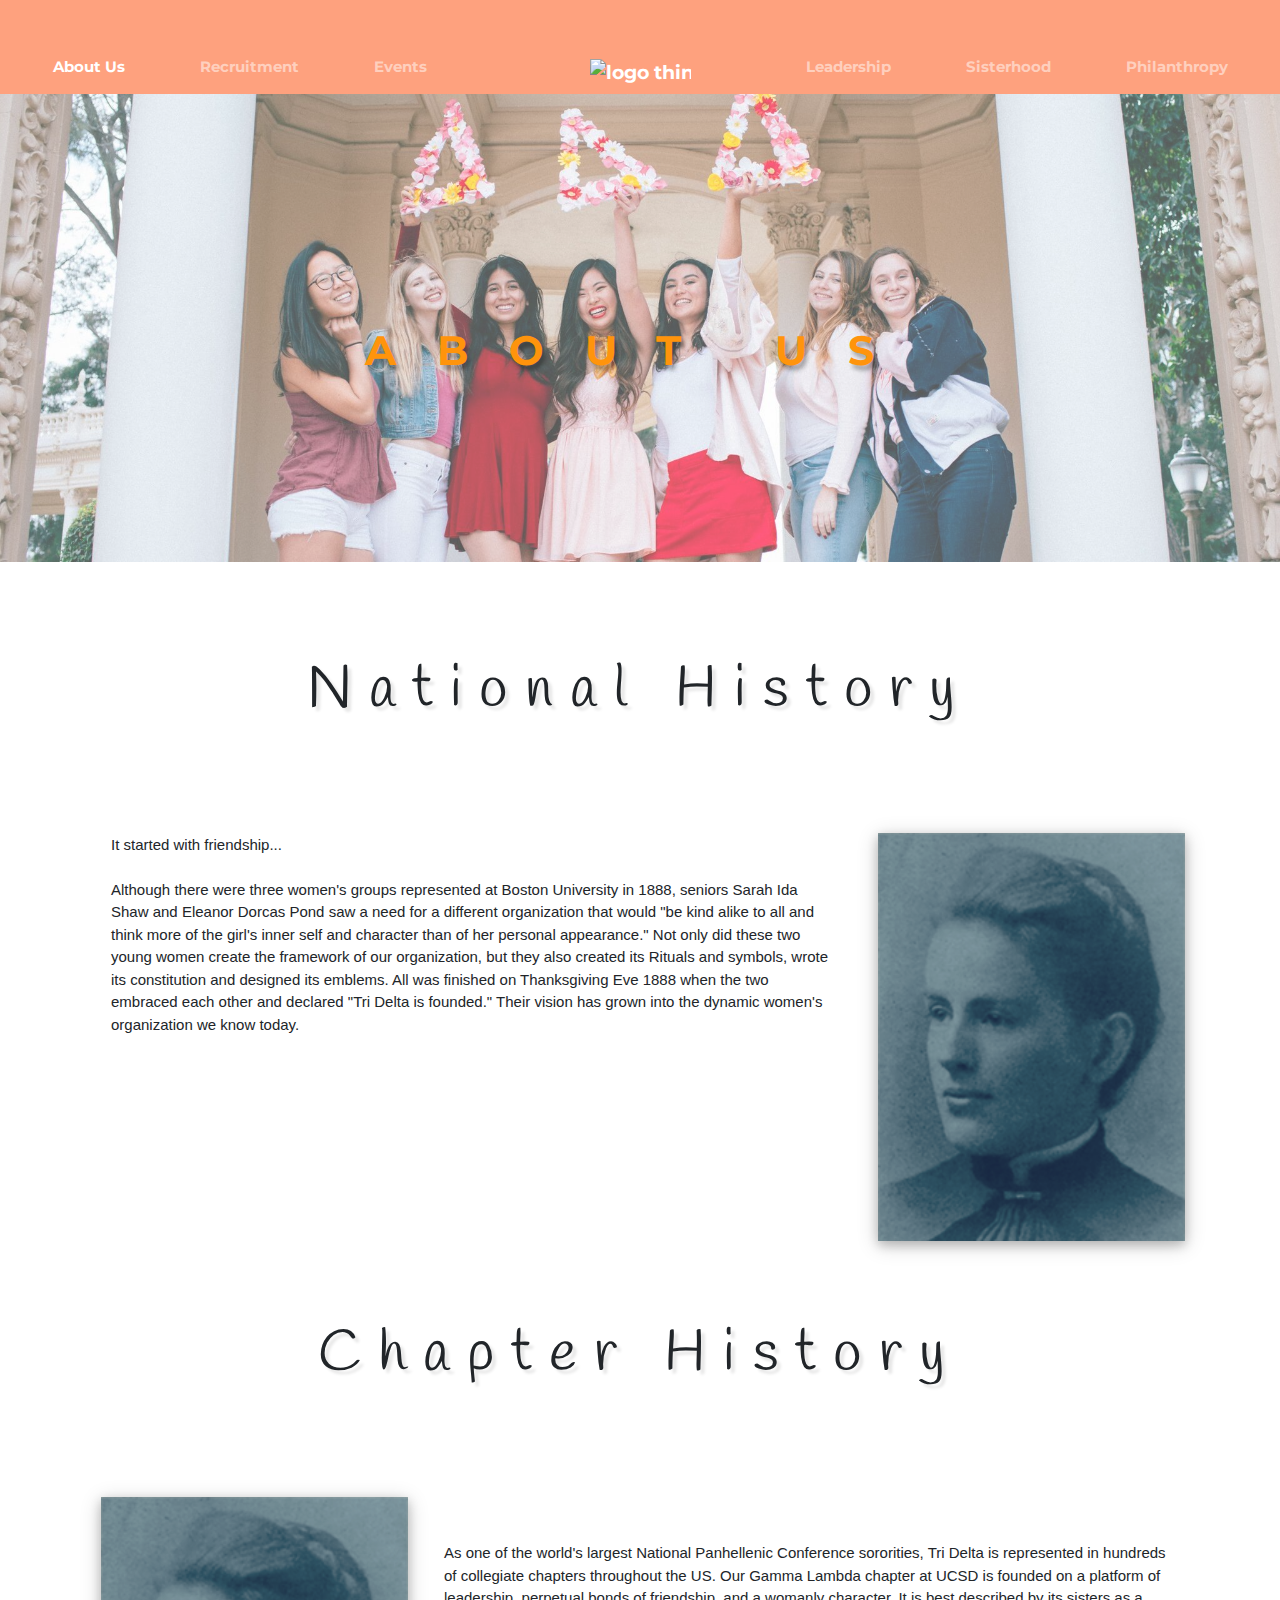
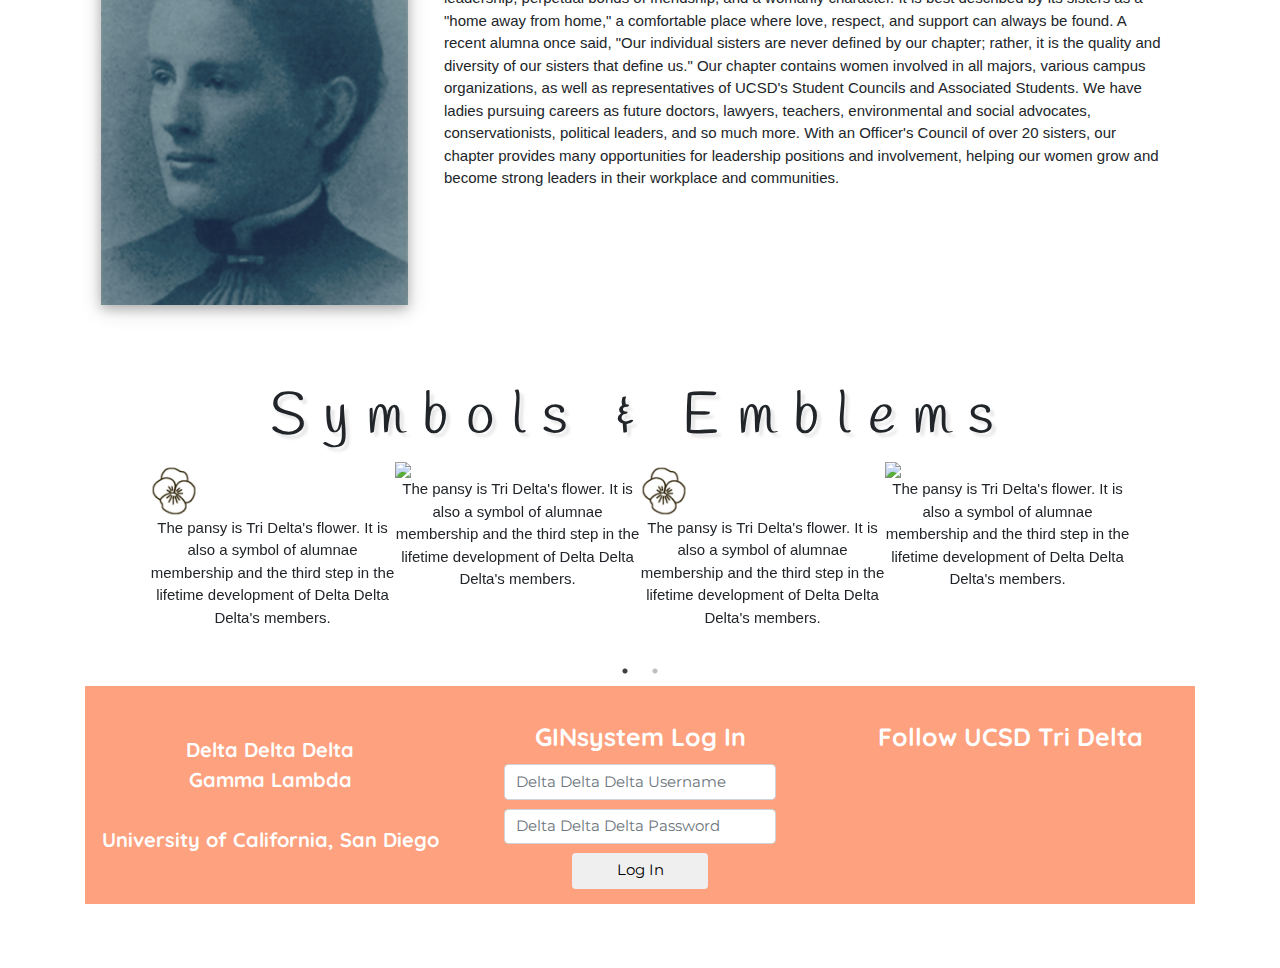
==== aboutus.html @ 5fc25752 "Fixed navbar centered and added slick" ====
<!DOCTYPE html>
<html lang="en">

<head>

  <meta charset="utf-8">
  <meta name="viewport" content="width=device-width, initial-scale=1, shrink-to-fit=no">
  <meta name="description" content="">
  <meta name="author" content="">

  <title>About Us</title>

  <!-- Bootstrap core CSS -->
  <link href="vendor/bootstrap/css/bootstrap.min.css" rel="stylesheet">
  <link rel="stylesheet" href="https://www.w3schools.com/w3css/4/w3.css">
  <link rel="stylesheet" href="https://cdnjs.cloudflare.com/ajax/libs/font-awesome/4.7.0/css/font-awesome.min.css">

  <!-- Slick -->
  <link rel="stylesheet" type="text/css" href="slick/slick.css"/>
  <link rel="stylesheet" type="text/css" href="slick/slick-theme.css"/>

  <!-- Custom styles for this template -->
  <link href="tridelta.css" rel="stylesheet">

  <!-- Fonts -->
  <link href="https://fonts.googleapis.com/css?family=Handlee" rel="stylesheet" type='text/css'>

  <!-- Social Media Icons-->
  <script src="https://ajax.googleapis.com/ajax/libs/jquery/3.3.1/jquery.min.js"></script>
  <script src="https://maxcdn.bootstrapcdn.com/bootstrap/4.0.0/js/bootstrap.min.js"></script>
  <script src="https://cdnjs.cloudflare.com/ajax/libs/popper.js/1.12.9/umd/popper.min.js"></script>
  <script defer src="https://use.fontawesome.com/releases/v5.0.7/js/all.js"></script>
  <script defer src="/vendor/bootstrap/js/fontawesome-all.js"></script>

</head>

<body>

  <!-- Navigation -->
  <div id="menu" class="navbar navbar-default navbar-custom">
    <nav class="navbar navbar-expand-md navbar-dark fixed-top" style="background-color:#FEA17E">
      <div class="navbar-collapse collapse w-100 order-1 order-md-0 dual-collapse2">
        <ul class="navbar-nav mr-auto">
          <li class="nav-item active">
            <a class="nav-link " href="aboutus.html">About Us</a>
          </li>
          <li class="nav-item">
            <a class="nav-link" href="recruitment.html">Recruitment</a>
          </li>
          <li class="nav-item ">
            <a class="nav-link" href="events.html">Events</a>
          </li>
        </ul>
      </div>

      <div class ="mx-auto order-0">
        <a class ="navbar-brand mx-auto" href ="index.html">
          <img src ="images/logo.png" class ="logo-margin w3-hover-opacity" width="100" alt="logo thing">
        </a>
        <button class ="navbar-toggler" type ="button" data-toggle="collapse" data-target= ".dual-collapse2">
          <span class ="navbar-toggler-icon"></span>
        </button>
      </div>

      <div class="navbar-collapse collapse w-100 order-3 dual-collapse2">
        <ul class="navbar-nav ml-auto">
          <li class="nav-item">
            <a class="nav-link" href="leadership.html">Leadership</a>
          </li>
          <li class="nav-item">
            <a class="nav-link" href="sisterhood.html">Sisterhood</a>
          </li>
          <li class="nav-item">
            <a class="nav-link" href="philanthropy.html">Philanthropy</a>
          </li>
        </ul>
      </div>
    </nav>
  </div>


  <div class="banner">
    <img class="banner-image" src="images/banner-2.jpeg">
    <div class="banner-text">
      <p> About Us </p>
    </div>
  </div>

  <!-- Page Content -->
  <div class="container w3-padding-64">
    <div class = "w3-container w3-center"> </div>

    <div class="w3-container w3-center w3-mobile" style = "padding-top: 20px">
      <h6>National History</h6>
    </div>
    <!-- Row 1 -->
    <div class="w3-cell-row w3-padding-48 w3-mobile">

      <!-- column 1 -->
      <div class="w3-container w3-cell w3-mobile" style="padding-left:10px; padding-right:10px">

        <div class="w3-container w3-mobile" style = "padding-bottom: 20px">

         It started with friendship...
         <br><br>Although there were three women's groups represented at Boston University in 1888, seniors Sarah Ida Shaw and Eleanor Dorcas Pond saw a need for a different organization that would "be kind alike to all and think more of the girl's inner self and character than of her personal appearance." Not only did these two young women create the framework of our organization, but they also created its Rituals and symbols, wrote its constitution and designed its emblems. All was finished on Thanksgiving Eve 1888 when the two embraced each other and declared "Tri Delta is founded." Their vision has grown into the dynamic women's organization we know today.

       </div>
     </div>

     <!-- column 2 -->
     <div class="w3-container w3-cell w3-mobile" style="width:30%; padding-top:50px; padding-right:10px">

      <!-- Vice President card -->
      <div class="w3-card-4">
        <img src="images/founder1.png" class = "w3-sepia-min" style = "width:100%" alt="about-us-1">

      </div>
    </div>
  </div>




  <!-- Row 2 -->
  <div class = "w3-container w3-center"> </div>

  <div class="w3-container w3-center w3-mobile" style = "padding-top: 20px">
    <h6>Chapter History</h6>
  </div>

  <!-- Row 1 -->
  <div class="w3-cell-row w3-padding-48 w3-mobile">

    <!-- column 1 -->
    <div class="w3-container w3-cell w3-mobile" style="width:30%; padding-top:50px; padding-right:10px">

      <!-- Vice President card -->
      <div class="w3-card-4">
        <img src="images/founder1.png" class = "w3-sepia-min" style = "width:100%" alt="about-us-1">
      </div>

    </div>

    <!-- column 2 -->
    <div class="w3-container w3-cell w3-mobile" style="padding-left:10px; padding-right:10px">

      <div class="w3-container w3-mobile" style = "padding-bottom: 20px">

        <br><br>As one of the world's largest National Panhellenic Conference sororities, Tri Delta is represented in hundreds of collegiate chapters throughout the US. Our Gamma Lambda chapter at UCSD is founded on a platform of leadership, perpetual bonds of friendship, and a womanly character. It is best described by its sisters as a "home away from home," a comfortable place where love, respect, and support can always be found. A recent alumna once said, "Our individual sisters are never defined by our chapter; rather, it is the quality and diversity of our sisters that define us." Our chapter contains women involved in all majors, various campus organizations, as well as representatives of UCSD's Student Councils and Associated Students. We have ladies pursuing careers as future doctors, lawyers, teachers, environmental and social advocates, conservationists, political leaders, and so much more. With an Officer's Council of over 20 sisters, our chapter provides many opportunities for leadership positions and involvement, helping our women grow and become strong leaders in their workplace and communities. 
      </div>
    </div>
  </div>

    <div class="w3-container w3-center w3-mobile" style = "padding-top: 20px">
      <h6>Symbols & Emblems</h6>
    </div>
  <div class="w3-content w3-display-container">

    <div class="mySlides">
      <div class="w3-center">
        <img src="images/pansy.png" class = "w3-center" style="width:20%; text-align:center">
          The pansy is Tri Delta's flower. It is also a symbol of alumnae membership and the third step in the lifetime development of Delta Delta Delta's members.
      </div>
      <div class="w3-center">
        <img src="images/logo.png" class = "w3-center" style="width:30%; text-align:center">
          The pansy is Tri Delta's flower. It is also a symbol of alumnae membership and the third step in the lifetime development of Delta Delta Delta's members.
      </div>
      <div class="w3-center">
        <img src="images/pansy.png" class = "w3-center" style="width:20%">
        The pansy is Tri Delta's flower. It is also a symbol of alumnae membership and the third step in the lifetime development of Delta Delta Delta's members.
      </div>
      <div class="w3-center">
        <img src="images/logo.png" class = "w3-center" style="width:30%; text-align:center">
        The pansy is Tri Delta's flower. It is also a symbol of alumnae membership and the third step in the lifetime development of Delta Delta Delta's members.
      </div>
      <div class="w3-center">
        <img src="images/pansy.png" class = "w3-center" style="width:30%; text-align:center">
        The pansy is Tri Delta's flower. It is also a symbol of alumnae membership and the third step in the lifetime development of Delta Delta Delta's members.
      </div>
    </div>

<!--    <button class="w3-button w3-black w3-display-left" onclick="plusDivs(-1)">&#10094;</button>
    <button class="w3-button w3-black w3-display-right" onclick="plusDivs(1)">&#10095;</button>
  </div>

<script>
var slideIndex = 1;
showDivs(slideIndex);

function plusDivs(n) {
  showDivs(slideIndex += n);
}

function showDivs(n) {
  var i;
  var x = document.getElementsByClassName("mySlides");
  if (n > x.length) {slideIndex = 1}    
  if (n < 1) {slideIndex = x.length}
  for (i = 0; i < x.length; i++) {
     x[i].style.display = "none";  
  }
  x[slideIndex-1].style.display = "block";  
}
</script> -->


</div>

<!--FOOTER START -->   
<footer class="py-3" style="background-color:#FEA17E">
  <div class="container">
    <div class="row">

      <div class="col-sm-4">
        <div class="footer-text1">Delta Delta Delta <br> Gamma Lambda <br><br>University of California, San Diego</div>
      </div>

      <div class="col-sm-4 login">
        <div class="footer-text">
          GINsystem Log In
        </div>
        <div class="ginsystem-login">
          <form action="https://app.ginsystem.us/login" method="post" target="blank">
            <input type="hidden" name="parent_group" value="ddd">
            <input type="text" name="username" class="username form-control" placeholder="Delta Delta Delta Username" required>
            <input type="password" name="password" class="password form-control" placeholder="Delta Delta Delta Password" required>
            <button type="submit" class="btn btn-default gin-login">Log In</button>
          </form>
        </div>
      </div>

      <!-- Social Media Icons-->
      <div class="col-sm-4">
        <div class="footer-text2">Follow UCSD Tri Delta</div>
        <div class="social-media">
          <i class="fab fa-facebook-f"></i>
          <i class="fab fa-instagram"></i>
          <i class="fab fa-tumblr"></i>
          <i class="fab fa-pinterest-p"></i>
          <i class="fab fa-twitter"></i>
        </div>
      </div><!--col-sm-4-->

    </div><!--row-->
  </div> <!--container-->
</footer>

<!-- Bootstrap core JavaScript -->
<script src="vendor/jquery/jquery.min.js"></script>
<script src="vendor/bootstrap/js/bootstrap.bundle.min.js"></script>
<script src="slick/slick.min.js"></script>

<script>
$(document).ready(function(){
  $('.mySlides').slick({
    dots: true,
    infinite: false,
    speed: 300,
    slidesToShow: 4,
    slidesToScroll: 4,
    responsive: [
      {
        breakpoint: 1024,
        settings: {
          slidesToShow: 3,
          slidesToScroll: 3,
          infinite: true,
          dots: true
        }
      },
      {
        breakpoint: 600,
        settings: {
          slidesToShow: 2,
          slidesToScroll: 2
        }
      },
      {
        breakpoint: 480,
        settings: {
          slidesToShow: 1,
          slidesToScroll: 1
        }
      }
      // You can unslick at a given breakpoint now by adding:
      // settings: "unslick"
      // instead of a settings object
    ]
  });
});
</script>
</body>

</html>
---- tridelta.css ----
/*!
 * Start Bootstrap - Modern Business (https://startbootstrap.com/template-overviews/modern-business)
 * Copyright 2013-2017 Start Bootstrap
 * Licensed under MIT (https://github.com/BlackrockDigital/startbootstrap-logomodern-business-nav/blob/master/LICENSE)
 */

@import url(https://fonts.googleapis.com/css?family=Quicksand);
@import url(https://fonts.googleapis.com/css?family=Montserrat);
@import url(https://fonts.googleapis.com/css?family=Fredericka+the+Great);
@import url(https://fonts.googleapis.com/css?family=Handlee);
@import url(https://fonts.googleapis.com/css?family=Dancing+Script);

/*body{
   font-family: 'Open Sans',serif;
}*/

body {
  padding-top: 0%;
}

/*@media and (min-width: 2px) {
  body {
    padding-top: 0px;
  }
}*/
 



h1 {
  font-family: Quicksand;
  text-transform: uppercase;
  font-size: 3.5em;
  font-size: 3.2vw;
}

h2 {
  font-family: Quicksand;
  font-weight: bolder;
  font-size: 1.5em;
  font-size:3.2vw;
}


h3 {
  font-family: Quicksand;
  font-size: 1.5em;
  font-size:2.3vw;
}

h4 {
  font-family: "Dancing Script";
  font-size: 2.4em;
  font-style: normal;
  font-variant: normal;
  font-weight: 500;
  line-height: 26.4%;
}

h5{
  font-family: Quicksand;
  font-size: 0.5em;
  font-size:1.5vw;
}

h6 {
  font-size: 3.5em;
  font-size: 4.5vw;
  text-align: center;
  font-family: 'Handlee', cursive;
  text-shadow: 4px 4px 3px rgba(0,0,0,0.1); 
  letter-spacing: 0.3em;
}



/*------NAVIGATION START------*/
.navbar-collapse {
  text-align:center;
  margin-top: 2.75em;
}

.navbar{
  font-family: Montserrat;
  font-weight: bold;
  font-size: 1em;
  padding-left: 1em;
  padding-right: 1em;
}

.logo-margin{
  margin-bottom: -50px;
  z-index: 1;
}

.navbar-nav > li{
  padding-left:2em;
  padding-right:2em;
}

/* NAVIGATION END */

/*------BANNER START------*/
.banner {
  margin-top:2.5em;
  width:100%;
  min-height: 75%;
  max-height: 75%;
  overflow-y: hidden;
  display: block;
  position: relative;
}

.banner > .banner-image {
  opacity: 0.65;
  width:100%;
  display:block;
}

.banner > .banner-text {
  text-align: center;
  position: absolute;
  top: 60%;
  left: 50%;
  transform: translate(-50%, -50%);
  color: #FF940C;
  text-shadow: 3px 5px 4px rgba(0,0,0,0.3);
  letter-spacing: 1em;
  font-family: Montserrat;
  text-transform: uppercase;
  font-size: 3.2vw;
  font-weight: bolder;

}
/* BANNER END */


/*------------------EVENTS PAGE START-------------------*/
@media (max-width: 375px) {
    .events-spacing {
        width: 65%;
    }
}

@media (max-width: 414px) {
    .events-spacing {
        width: 65%;
    }
}

.events-page {
  margin-top: 2.5em;
  font-family: Quicksand;
  margin-bottom: 2.5em;
}

.events-page > h1 {
  font-family: Quicksand;
  text-transform: uppercase;
  font-size: 7em;
  font-size: 3.2vw;
}

.events-spacing{
  margin-top:5%;
  margin-bottom: 7.5%;
}

.eventbox{
  box-shadow: 0 4px 8px 0 rgba(0, 0, 0, 0.2), 0 6px 20px 0 rgba(0, 0, 0, 0.19);
}

/* Clear floats after the columns */
.row:after {
    content: "";
    display: table;
    clear: both;
}



/* EVENTS PAGE END */

/*----------------------SISTERHOOD PAGE START-------------------*/

.sisterhood-page{
  margin-top: 3em;
  margin-bottom: 5em;
  /*margin-left: 2em;
  margin-right: 2em;*/
}

.sister-summary{
  font-size:2.5vh;
  font-style: italic;
  font-family: Montserrat;
  word-wrap: break-word;
  margin-bottom: 4em;
}

.sister-details{
  margin-bottom: 6em;
}

.sister-body{
  margin-left: 1em;
  margin-right: 1em;
  margin-bottom: 2em;
  font-family: Montserrat;
  font-size:2.5vh;
  word-wrap: break-word;
}

.sister-body1{
  margin-left: 1em;
  margin-right: 1em;
  margin-bottom: 2em;
  font-family: Montserrat;
  font-size:2.5vh;
  word-wrap: break-word;
}

.sister-title{
  font-weight: bold;
  font-style: italic;
  font-size: 3em;
  font-size:4.25vh;
  font-family: Montserrat;
  word-wrap: break-word;
  text-shadow: 3px 2px 2px rgba(0,0,0,0.1); 
}

.container img {
    width: 100%;
    height: auto;
    overflow: hidden; 
}

.polaroid {
  position: relative;
  width: 80%;
  box-shadow: 0 4px 8px 0 rgba(0, 0, 0, 0.2), 0 6px 20px 0 rgba(0, 0, 0, 0.19);
}
 
.polaroid img {
  border: 10px solid #FDAF1D;
  border-bottom: 45px solid #FDAF1D;
}

.polaroid p {
  position: absolute;
  text-align: center;
  width: 100%;
  bottom: 0px;
  font: 400 18px/1 'Handlee', cursive;
  color: #ffffff;
}
/* SISTERHOOD PAGE END */

/*------------------- RECRUITMENT PAGE START -----------------*/
.recruitment-body {
  font-family:Quicksand;
  font-size:1em;
  text-align: left;
  padding-left: 10%;
}
.recruitment-dlm {
  margin-top:1em;
  font-family:Quicksand;
  font-size:1em;
  text-align: center;
}
.recruitment-chair {
  margin-top:1em;
  font-family:Quicksand;
  font-size:2em;
  text-align: center;
}
.recruitment-name{
  margin-top:1em;
  font-family:Quicksand;
  font-size:2.5em;
  text-align: center;
}
.recruitment-section{
  margin-top:7.5%;
}
.margin{
  margin-top:20%;
  margin-bottom:20.5%;
}
/*------------------------ RECRUITMENT END --------------- */

/*------------------------ PHILANTHROPY START -------------*/

 .philanthropy-body {
  font-family:Quicksand;
  font-size:1em;
  text-align: left;
  padding-left: 10%;
}
.philanthropy-dlm {
  margin-top:1em;
  font-family:Quicksand;
  font-size:1em;
  text-align: center;
}
.philanthropy-chair{
  margin-top:1em;
  font-family:Montserrat;
  font-size:2em;
  text-align: center;
}
.philanthropy-name{
  margin-top:1em;
  font-family:Quicksand;
  font-size:2.5em;
  text-align: center;
}
.philanthropy-section{
  margin-top:7.5%
  margin-bottom:7.5%;
}

/*---------------------PHILANTHROPY END--------------------- */

/*-------------------------------LEADERSHIP--------------------------*/
.leadershippage{
  margin-top:5%;
  margin-bottom:10%;
}



/*---------------------------FOOTER START--------------------*/
.ginsystem-login {
  font-family: Montserrat;
}

.ginsystem-login input {
  width: 80%;
  /*font-size: 1em;*/
  font-size: 15px;
}

.gin-login {
  width: 40%;
  display: block;
  margin: 0px auto;
  font-size:15px;
  /*font-size: 1.25em;
  font-size:1.25vw;*/
  align-content: center;
}

.username, .password {
  margin: 2.5% auto;
}



.ginsystem-login form {
  align-content: center;
  /*font-size: 1.25em;
  font-size:1.25vw;*/
  font-size:15px;
}



.footer-text{
  margin-top: 5%;
  color:white;
  text-align: center;
  font-family: Quicksand;
  font-size: 25px;
 /* font-size: 1.25em;
  font-size:1.6vw;*/
  font-weight: bold;
  align-content: center;
}

.footer-text1{
  margin-top: 10%;
  color:white;
  text-align: center;
  font-family: Quicksand;
  font-size: 20px;
  /*font-size: 1em;
  font-size:1.6vw;*/
  font-weight: bold;
  align-content: center;
}

.footer-text1 > .gamma-lambda{
  /*font-size:1vw;*/
  font-size:15px;
  font-style: italic;
  margin-bottom: 4%;
}
.footer-text2{
  margin-top: 5%;
  margin-bottom: 2%;
  color:white;
  text-align: center;
  font-family: Quicksand;
  font-size: 25px;
/*  font-size: 1.25em;
  font-size:2.1vw;*/
  font-weight: bolder;
  align-content: center;
}

.contact-us{
  margin-top: 3%;
  /*margin-bottom: 2vh;*/
  color:white;
  text-align: center;
  font-family: Quicksand;
  font-size: 25px;
  /*font-size: 1.25em;
  font-size:2.1vw;*/
  font-weight: bolder;
  align-content: center;
}

.vppr-email{
  margin-top: -2%;
  margin-bottom: 2vh;
  color:white;
  text-align: center;
  font-family: Quicksand;
  font-size:15px;
  /*font-size: 1.25em;
  font-size:1.5vw;*/
  font-weight: lighter;
  align-content: center;
}

.social-media {
  color: white;
  text-align: center;
}

.fa-facebook-f{
  margin-right: 10px;
  font-size:5vh; 
}

.fa-instagram{
  margin-right: 10px;
  font-size:5vh; 
}

.fa-pinterest-p{
  margin-right: 10px;
  font-size:5vh; 
}

.fa-twitter{
  margin-right: 10px;
  font-size:5vh; 
  color: #ffffff;
}

.fa-tumblr{
  margin-right: 10px;
  font-size:5vh; 
}
.copy-right{
  text-align: center;
  color:#ffffff;
  font-size:10px;
  /*font-size:2vh;*/
  margin-top: 1%;
  font-family: Quicksand;
}

/* FOOTER END */


.portfolio-item {
  margin-bottom: 30px;
}
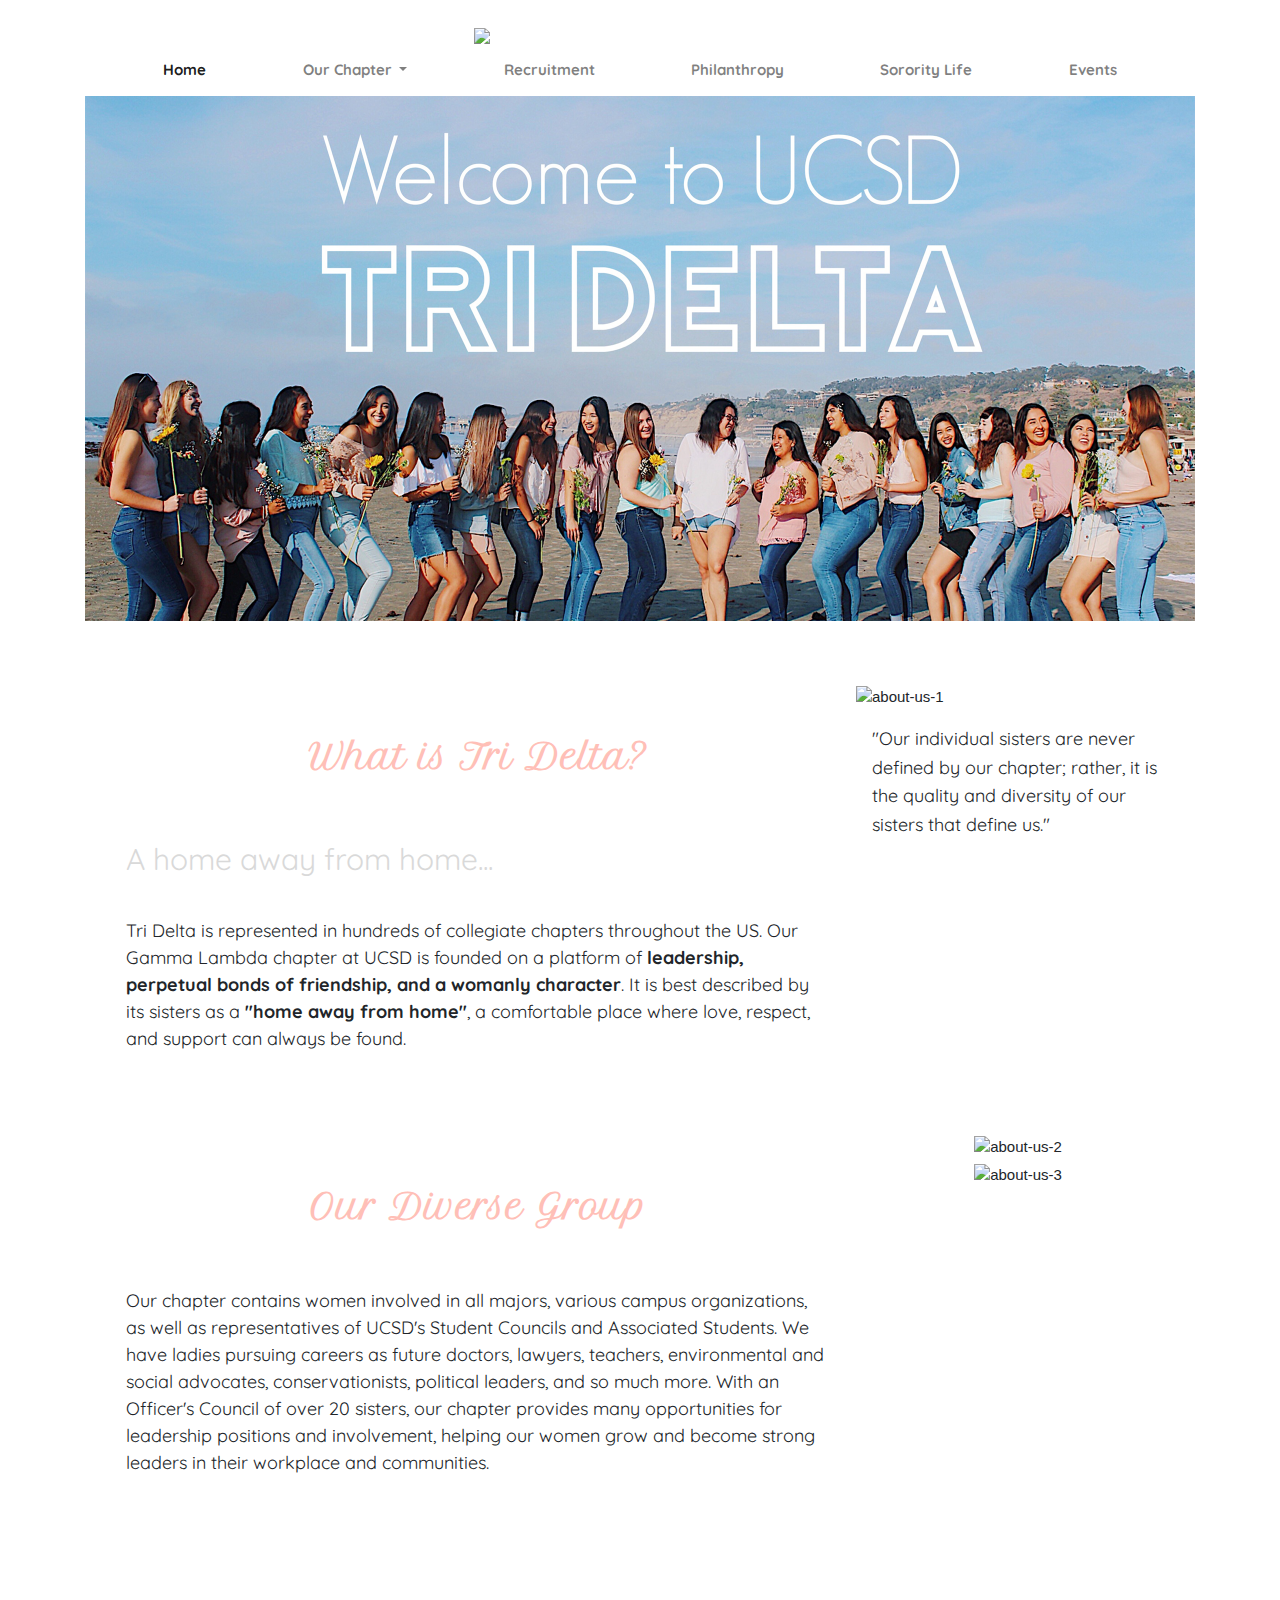
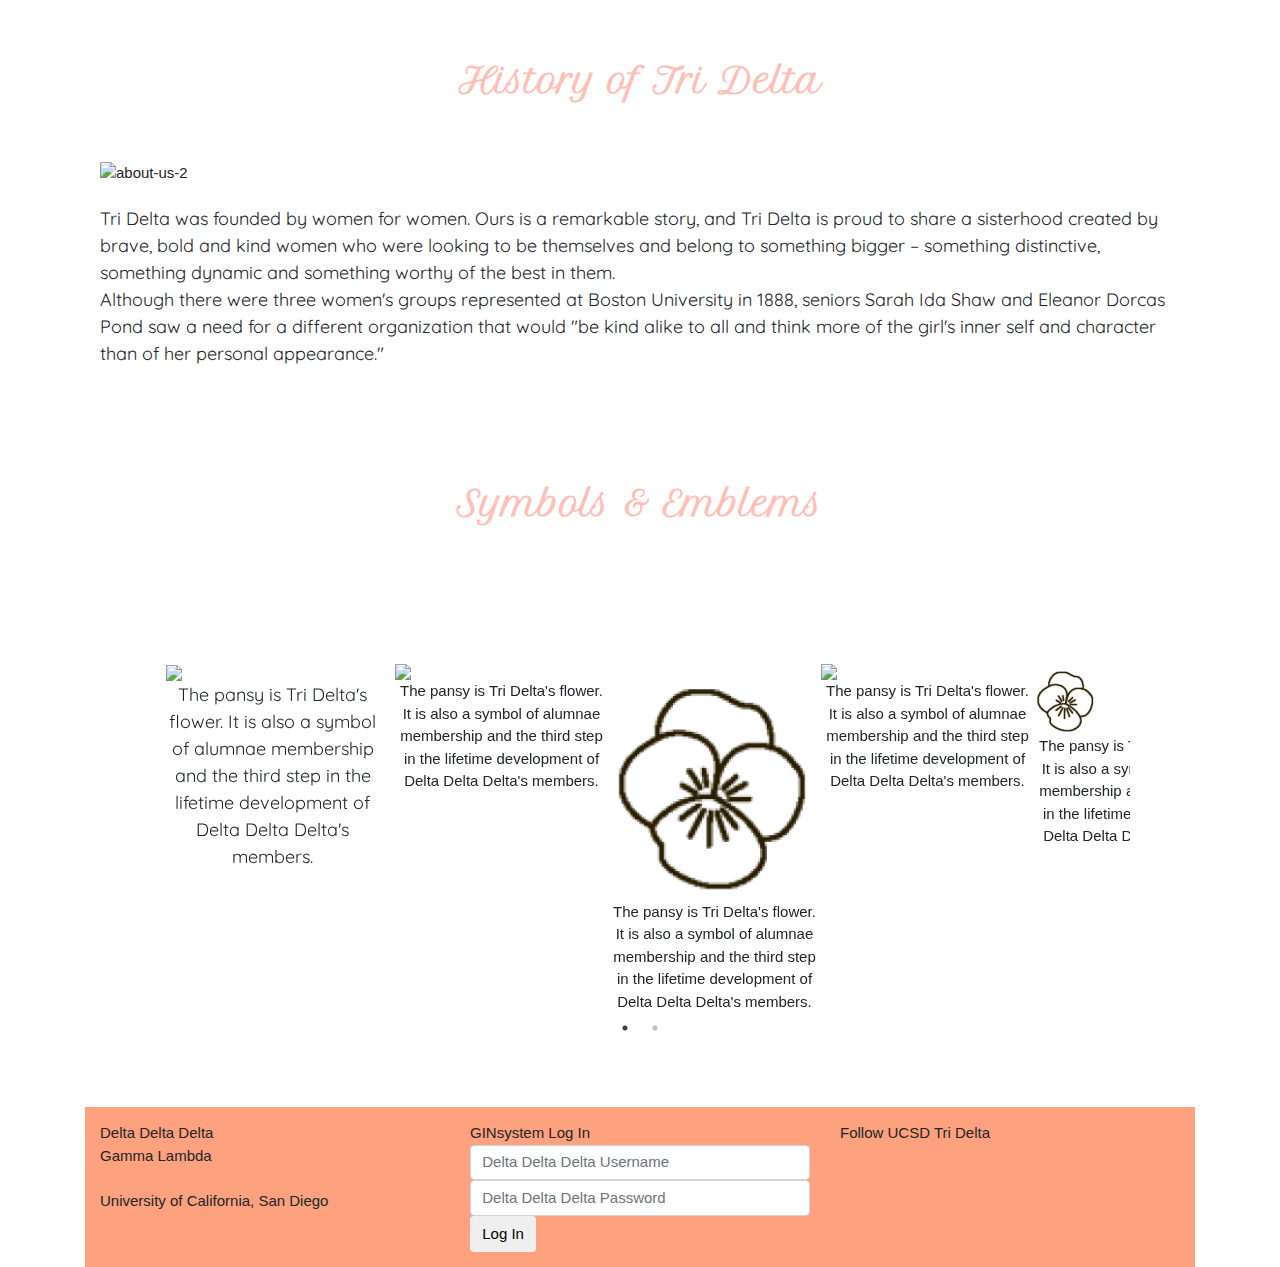
==== commit c510519b: "Add files via upload" ====
--- a/aboutus.html
+++ b/aboutus.html
@@ -20,7 +20,7 @@
   <link rel="stylesheet" type="text/css" href="slick/slick-theme.css"/>
 
   <!-- Custom styles for this template -->
-  <link href="tridelta.css" rel="stylesheet">
+  <link href="aboutus.css" rel="stylesheet">
 
   <!-- Fonts -->
   <link href="https://fonts.googleapis.com/css?family=Handlee" rel="stylesheet" type='text/css'>
@@ -31,142 +31,142 @@
   <script src="https://cdnjs.cloudflare.com/ajax/libs/popper.js/1.12.9/umd/popper.min.js"></script>
   <script defer src="https://use.fontawesome.com/releases/v5.0.7/js/all.js"></script>
   <script defer src="/vendor/bootstrap/js/fontawesome-all.js"></script>
-
+  <script src="vendor/jquery/jquery.min.js"></script>
+  <script src="vendor/bootstrap/js/bootstrap.min.js"></script>
+  <script src="vendor/bootstrap/js/bootstrap.bundle.min.js"></script>
 </head>
 
 <body>
 
-  <!-- Navigation -->
-  <div id="menu" class="navbar navbar-default navbar-custom">
-    <nav class="navbar navbar-expand-md navbar-dark fixed-top" style="background-color:#FEA17E">
-      <div class="navbar-collapse collapse w-100 order-1 order-md-0 dual-collapse2">
-        <ul class="navbar-nav mr-auto">
-          <li class="nav-item active">
-            <a class="nav-link " href="aboutus.html">About Us</a>
-          </li>
-          <li class="nav-item">
-            <a class="nav-link" href="recruitment.html">Recruitment</a>
-          </li>
-          <li class="nav-item ">
-            <a class="nav-link" href="events.html">Events</a>
-          </li>
-        </ul>
-      </div>
-
-      <div class ="mx-auto order-0">
-        <a class ="navbar-brand mx-auto" href ="index.html">
-          <img src ="images/logo.png" class ="logo-margin w3-hover-opacity" width="100" alt="logo thing">
-        </a>
-        <button class ="navbar-toggler" type ="button" data-toggle="collapse" data-target= ".dual-collapse2">
-          <span class ="navbar-toggler-icon"></span>
-        </button>
-      </div>
-
-      <div class="navbar-collapse collapse w-100 order-3 dual-collapse2">
-        <ul class="navbar-nav ml-auto">
-          <li class="nav-item">
-            <a class="nav-link" href="leadership.html">Leadership</a>
-          </li>
-          <li class="nav-item">
-            <a class="nav-link" href="sisterhood.html">Sisterhood</a>
-          </li>
-          <li class="nav-item">
-            <a class="nav-link" href="philanthropy.html">Philanthropy</a>
-          </li>
-        </ul>
-      </div>
+<!-- Navigation -->
+  <div class="container">
+    <img class="logo" src="./images/LOGO.png">
+
+    <nav class="navbar navbar-expand-lg navbar-light bg-white">
+        <div class="container">
+            <button class="navbar-toggler" type="button" data-toggle="collapse" data-target="#navbar10">
+                <span class="navbar-toggler-icon"></span>
+            </button>
+            <div class="navbar-collapse collapse" id="navbar10">
+                <ul class="navbar-nav nav-fill w-100">
+                    <li class="nav-item active">
+                        <a class="nav-link" href="index.html">Home</a>
+                    </li>
+                    <li class="nav-item dropdown">
+                      <a class="nav-link dropdown-toggle" href="#" id="navbarDropdown" role="button" data-toggle="dropdown" aria-haspopup="true" aria-expanded="false">
+                        Our Chapter
+                      </a>
+                      <div class="dropdown-menu" aria-labelledby="navbarDropdown">
+                        <a class="dropdown-item" href="aboutus.html">About Us</a>
+                        <a class="dropdown-item" href="leadership.html">Leadership</a>
+                    </li>
+                   <!--  <li class="nav-item">
+                        <a class="nav-link" href="aboutus.html">About Us</a>
+                    </li> -->
+                    <li class="nav-item">
+                        <a class="nav-link" href="recruitment.html">Recruitment</a>
+                    </li>
+                    <li class="nav-item">
+                        <a class="nav-link" href="philanthropy.html">Philanthropy</a>
+                    </li>
+                    <li class="nav-item">
+                        <a class="nav-link" href="sisterhood.html">Sorority Life</a>
+                    </li>
+                    <!-- <li class="nav-item">
+                        <a class="nav-link" href="leadership.html">Leadership</a>
+                    </li> -->
+                    <li class="nav-item">
+                        <a class="nav-link" href="events.html">Events</a>
+                    </li>
+                </ul>
+            </div>
+        </div>
     </nav>
-  </div>
-
+
+
+  <!-- BANNER IMAGE-->
 
   <div class="banner">
-    <img class="banner-image" src="images/banner-2.jpeg">
-    <div class="banner-text">
-      <p> About Us </p>
-    </div>
+    <img class="banner-image" src="./images/homepage.png">
   </div>
 
   <!-- Page Content -->
   <div class="container w3-padding-64">
-    <div class = "w3-container w3-center"> </div>
-
-    <div class="w3-container w3-center w3-mobile" style = "padding-top: 20px">
-      <h6>National History</h6>
-    </div>
+    <!--<div class = "headerstyle container w3-center tagline"> 
+      <h1 style="color:#d9d9d9">Authentic  Genuine  DownToEarth</h1>
+    </div> -->
+
+
     <!-- Row 1 -->
-    <div class="w3-cell-row w3-padding-48 w3-mobile">
+    <div class="w3-cell-row w3-mobile">
 
       <!-- column 1 -->
       <div class="w3-container w3-cell w3-mobile" style="padding-left:10px; padding-right:10px">
 
         <div class="w3-container w3-mobile" style = "padding-bottom: 20px">
-
-         It started with friendship...
-         <br><br>Although there were three women's groups represented at Boston University in 1888, seniors Sarah Ida Shaw and Eleanor Dorcas Pond saw a need for a different organization that would "be kind alike to all and think more of the girl's inner self and character than of her personal appearance." Not only did these two young women create the framework of our organization, but they also created its Rituals and symbols, wrote its constitution and designed its emblems. All was finished on Thanksgiving Eve 1888 when the two embraced each other and declared "Tri Delta is founded." Their vision has grown into the dynamic women's organization we know today.
+      <h1 class="w3-center title-padding" style="padding-bottom:50px">What is Tri Delta?</h1>
+
+         <p class= "subtitle-padding text-color" style="padding-bottom:20px">A home away from home...</hp>
+         <p class="paragraph-style">Tri Delta is represented in hundreds of collegiate chapters throughout the US. Our Gamma Lambda chapter at UCSD is founded on a platform of <b>leadership, perpetual bonds of friendship, and a womanly character</b>. It is best described by its sisters as a <b>"home away from home"</b>, a comfortable place where love, respect, and support can always be found. </p>
 
        </div>
      </div>
 
      <!-- column 2 -->
-     <div class="w3-container w3-cell w3-mobile" style="width:30%; padding-top:50px; padding-right:10px">
-
-      <!-- Vice President card -->
-      <div class="w3-card-4">
-        <img src="images/founder1.png" class = "w3-sepia-min" style = "width:100%" alt="about-us-1">
-
-      </div>
-    </div>
-  </div>
-
-
-
-
-  <!-- Row 2 -->
-  <div class = "w3-container w3-center"> </div>
-
-  <div class="w3-container w3-center w3-mobile" style = "padding-top: 20px">
-    <h6>Chapter History</h6>
-  </div>
-
-  <!-- Row 1 -->
-  <div class="w3-cell-row w3-padding-48 w3-mobile">
-
-    <!-- column 1 -->
-    <div class="w3-container w3-cell w3-mobile" style="width:30%; padding-top:50px; padding-right:10px">
-
-      <!-- Vice President card -->
-      <div class="w3-card-4">
-        <img src="images/founder1.png" class = "w3-sepia-min" style = "width:100%" alt="about-us-1">
-      </div>
-
-    </div>
-
-    <!-- column 2 -->
-    <div class="w3-container w3-cell w3-mobile" style="padding-left:10px; padding-right:10px">
-
-      <div class="w3-container w3-mobile" style = "padding-bottom: 20px">
-
-        <br><br>As one of the world's largest National Panhellenic Conference sororities, Tri Delta is represented in hundreds of collegiate chapters throughout the US. Our Gamma Lambda chapter at UCSD is founded on a platform of leadership, perpetual bonds of friendship, and a womanly character. It is best described by its sisters as a "home away from home," a comfortable place where love, respect, and support can always be found. A recent alumna once said, "Our individual sisters are never defined by our chapter; rather, it is the quality and diversity of our sisters that define us." Our chapter contains women involved in all majors, various campus organizations, as well as representatives of UCSD's Student Councils and Associated Students. We have ladies pursuing careers as future doctors, lawyers, teachers, environmental and social advocates, conservationists, political leaders, and so much more. With an Officer's Council of over 20 sisters, our chapter provides many opportunities for leadership positions and involvement, helping our women grow and become strong leaders in their workplace and communities. 
-      </div>
-    </div>
-  </div>
-
-    <div class="w3-container w3-center w3-mobile" style = "padding-top: 20px">
-      <h6>Symbols & Emblems</h6>
-    </div>
-  <div class="w3-content w3-display-container">
-
-    <div class="mySlides">
-      <div class="w3-center">
-        <img src="images/pansy.png" class = "w3-center" style="width:20%; text-align:center">
+     <div class="w3-cell w3-mobile w3-hover-shadow" style="width:30%;">
+
+        <img src="images/about-us/our-story.jpg" style = "width:100%" alt="about-us-1">
+        <p class="w3-panel" style="line-height:1.6em">"Our individual sisters are never defined by our chapter; rather, it is the quality and diversity of our sisters that define us."</p>
+    </div>
+  </div>
+
+    <!-- Row 2 -->
+    <div class="w3-cell-row w3-padding-48 w3-mobile">
+
+      <!-- column 1 -->
+      <div class="w3-container w3-cell w3-mobile" style="padding-left:10px; padding-right:10px">
+        <div class="w3-container w3-mobile" style = "padding-bottom: 20px">
+          <h1 class="w3-center title-padding" style="padding-bottom:50px">Our Diverse Group</h1>
+         <p class="paragraph-style">Our chapter contains women involved in all majors, various campus organizations, as well as representatives of UCSD's Student Councils and Associated Students. We have ladies pursuing careers as future doctors, lawyers, teachers, environmental and social advocates, conservationists, political leaders, and so much more. With an Officer's Council of over 20 sisters, our chapter provides many opportunities for leadership positions and involvement, helping our women grow and become strong leaders in their workplace and communities. </p>
+       </div>
+     </div>
+
+     <!-- column 2 -->
+     <div class="w3-cell w3-mobile w3-center" style = "width:30%">
+        <img src="images/about-us/about-us-4.jpg" style = "width:100%" alt="about-us-2">
+        <div style= "padding-bottom:5px;"></div>
+        <img src="images/about-us/about-us-5.jpg"  style = "width:100%" alt="about-us-3">
+    </div>
+  </div>
+
+    <!-- Row 2 -->
+    <div class="w3-cell-row w3-padding-48 w3-mobile">
+
+      <!-- column 1 -->
+          <h1 class="w3-center title-padding" style="padding-bottom:50px"> History of Tri Delta</h1>
+          <img src="images/about-us/history.jpg" style = "width:100% " alt="about-us-2">
+
+         <p class="paragraph-style" style= "padding-top:20px">Tri Delta was founded by women for women. Ours is a remarkable story, and Tri Delta is proud to share a sisterhood created by brave, bold and kind women who were looking to be themselves and belong to something bigger – something distinctive, something dynamic and something worthy of the best in them. <br> Although there were three women's groups represented at Boston University in 1888, seniors Sarah Ida Shaw and Eleanor Dorcas Pond saw a need for a different organization that would "be kind alike to all and think more of the girl's inner self and character than of her personal appearance."</p>
+     </div>
+
+    <div class="w3-center w3-mobile">
+      <h1 class="w3-center title-padding" style="padding-bottom:80px"> Symbols & Emblems </h1> 
+
+    </div>
+
+  <div class="w3-content w3-display-container" style="padding-top: 50px">
+
+    <div class=" mySlides">
+      <div class="w3-container w3-center">
+        <img src="images/about-us/crest.png" class = "w3-center" style="width:100%; text-align:center padding-left: 50px">
+          <p>The pansy is Tri Delta's flower. It is also a symbol of alumnae membership and the third step in the lifetime development of Delta Delta Delta's members.</p>
+      </div>
+      <div class="w3-center">
+        <img src="images/aboutlogo.png" class = "w3-center" style="width:30%; text-align:center">
           The pansy is Tri Delta's flower. It is also a symbol of alumnae membership and the third step in the lifetime development of Delta Delta Delta's members.
       </div>
       <div class="w3-center">
-        <img src="images/logo.png" class = "w3-center" style="width:30%; text-align:center">
-          The pansy is Tri Delta's flower. It is also a symbol of alumnae membership and the third step in the lifetime development of Delta Delta Delta's members.
-      </div>
-      <div class="w3-center">
-        <img src="images/pansy.png" class = "w3-center" style="width:20%">
+        <img src="images/pansy.png" class = "w3-center" style="width:100%">
         The pansy is Tri Delta's flower. It is also a symbol of alumnae membership and the third step in the lifetime development of Delta Delta Delta's members.
       </div>
       <div class="w3-center">
@@ -178,6 +178,9 @@
         The pansy is Tri Delta's flower. It is also a symbol of alumnae membership and the third step in the lifetime development of Delta Delta Delta's members.
       </div>
     </div>
+  </div>
+</div>
+
 
 <!--    <button class="w3-button w3-black w3-display-left" onclick="plusDivs(-1)">&#10094;</button>
     <button class="w3-button w3-black w3-display-right" onclick="plusDivs(1)">&#10095;</button>
@@ -204,7 +207,6 @@
 </script> -->
 
 
-</div>
 
 <!--FOOTER START -->   
 <footer class="py-3" style="background-color:#FEA17E">
--- a/aboutus.css
+++ b/aboutus.css
@@ -0,0 +1,129 @@
+
+
+@import url('https://fonts.googleapis.com/css?family=Quicksand');
+@import url('https://fonts.googleapis.com/css?family=Petit+Formal+Script');
+
+
+
+
+
+.navbar{
+  font-family: 'Quicksand', sans-serif;
+  font-weight: bold;
+}
+
+a:hover{
+  color: #FFBFB7 !important;
+}
+
+.logo {
+  width: 30%;
+  height: auto;
+  display: block;
+  margin-left: auto;
+  margin-right: auto;
+  margin-top:2.5%;
+}
+
+/*------BANNER START------*/
+.banner {
+  overflow-y: hidden;
+  display: block;
+  position: relative;
+}
+
+.banner > .banner-image {
+  width:100%;
+  height: 100%;
+  display:block;
+}
+
+/* Header*/
+h1{
+	text-align: center;
+  	margin-top: 5%;
+  	font-size:2.25em;
+  	color: #FFBFB7;
+  	font-weight: bold;
+  	font-family: 'Petit Formal Script', cursive;
+}
+
+p{
+	font-family: 'Quicksand', sans-serif;
+  	font-size:1.2em;
+}
+b{
+	font-weight:1000;
+}
+
+h2{
+  	font-family: Quicksand !important;
+  	font-size: 1.2em;
+  	line-height: 1.5em;
+  	color:#4d4d4d;
+}
+
+
+@media (max-width: 375px) {
+	.title-padding{
+		padding-bottom: 0.4em !important;
+		text-align: left !important;
+		font-size: 1.6em !important;
+	}
+	.subtitle-padding{
+		padding-bottom:0em;
+		font-size:1.3em !important;
+	}
+	.header-style{
+		padding-bottom: 2.0em ;
+		padding-top:2.0em;
+	}
+	.paragraph-style{
+		font-size:1.1em !important;
+	}	
+
+	/* Slick CSS */
+
+.slick-arrow, .slick-arrow:focus, .slick-arrow:active {
+  background-color: #000;
+}
+
+.slick-prev {
+  left: 0px;
+  z-index: 5;
+}
+
+.slick-next {
+  right: 0px;
+  z-index: 5;
+}
+}
+
+.tagline{
+	padding-top: 80px;
+	padding-bottom: 100px;
+}
+
+.text-color{
+	color:#d9d9d9;
+	font-size: 2.0em;
+}
+.w3-border-bottom{
+	border-bottom-color: #FFFFFF !important; 
+}
+
+
+.full-padding{
+	padding-top: 0px;
+	padding-bottom:0px;
+}
+.light-pink{
+	background-color: #ffe8e6;
+}
+.pink-border {
+	border-bottom:15px solid rgba(249, 154, 139, 0.14);
+	height:0 !important;
+	min-height:0 !important;
+}
+
+
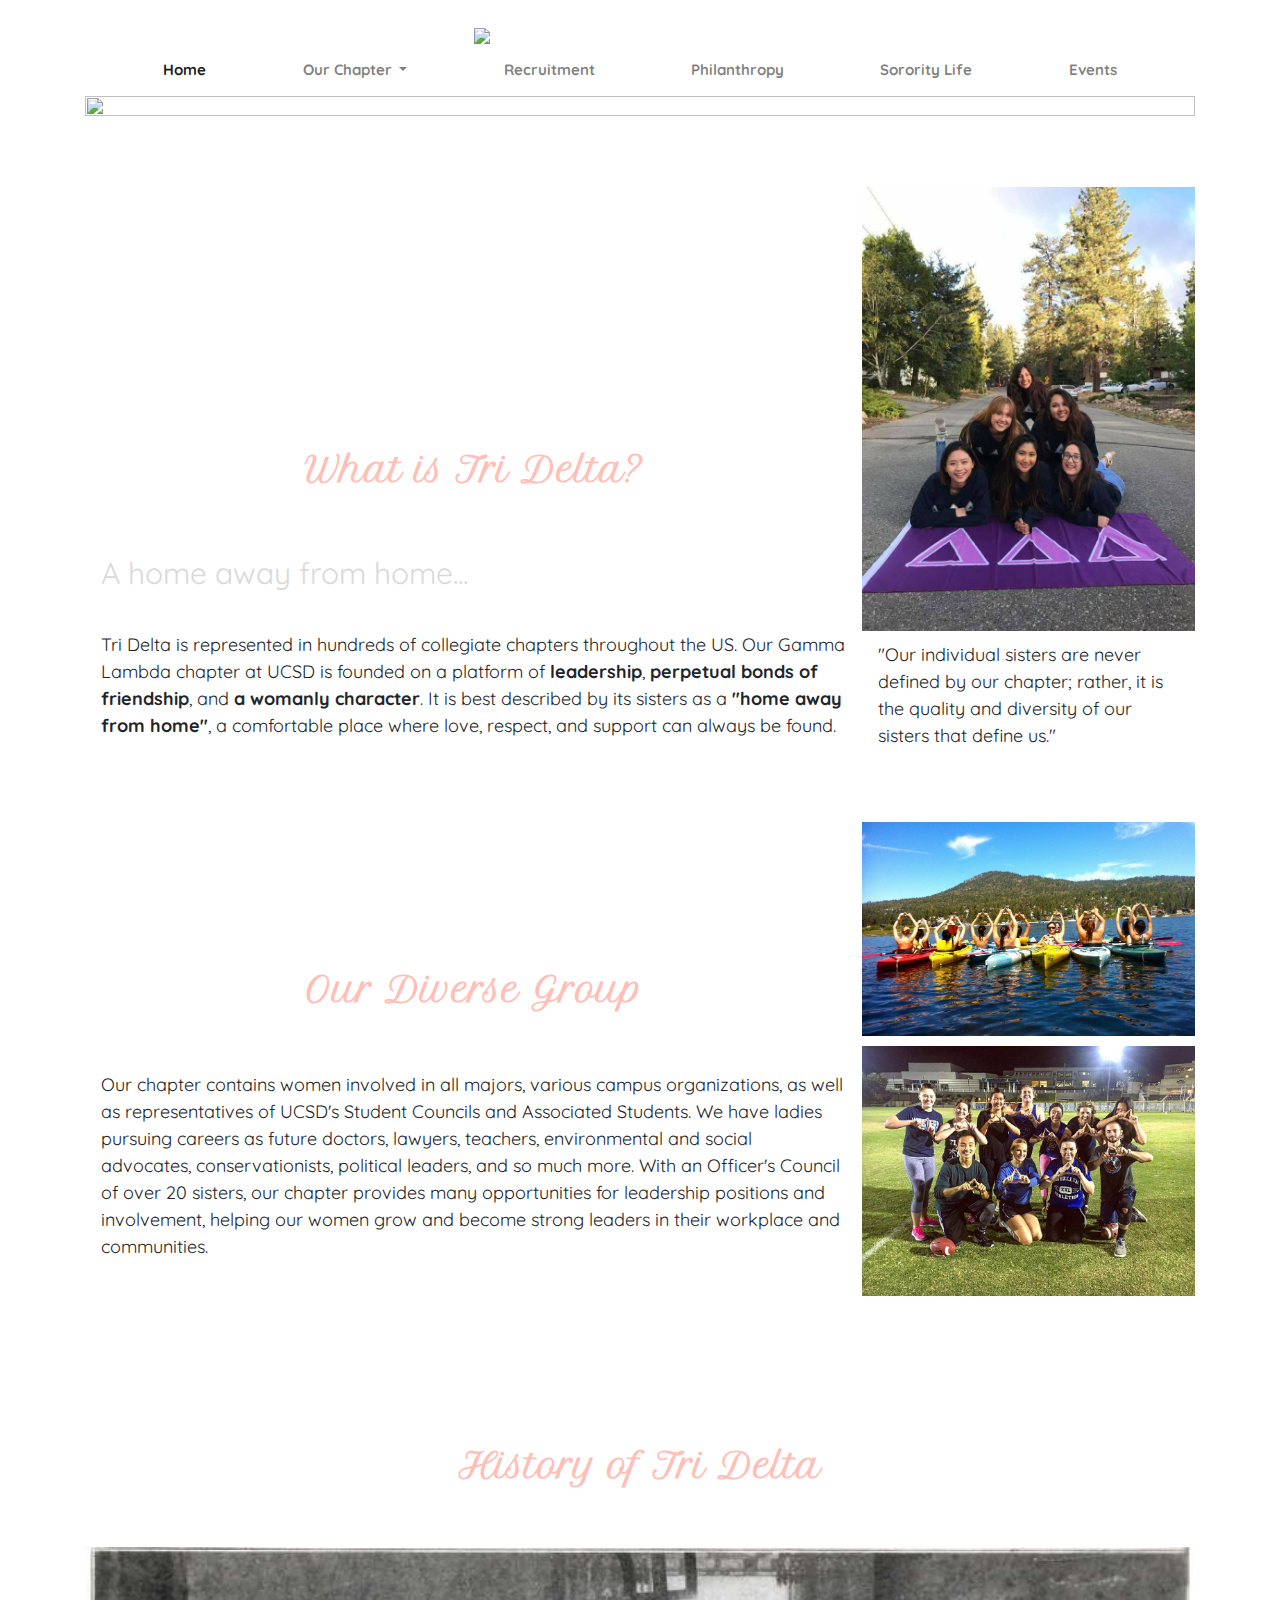
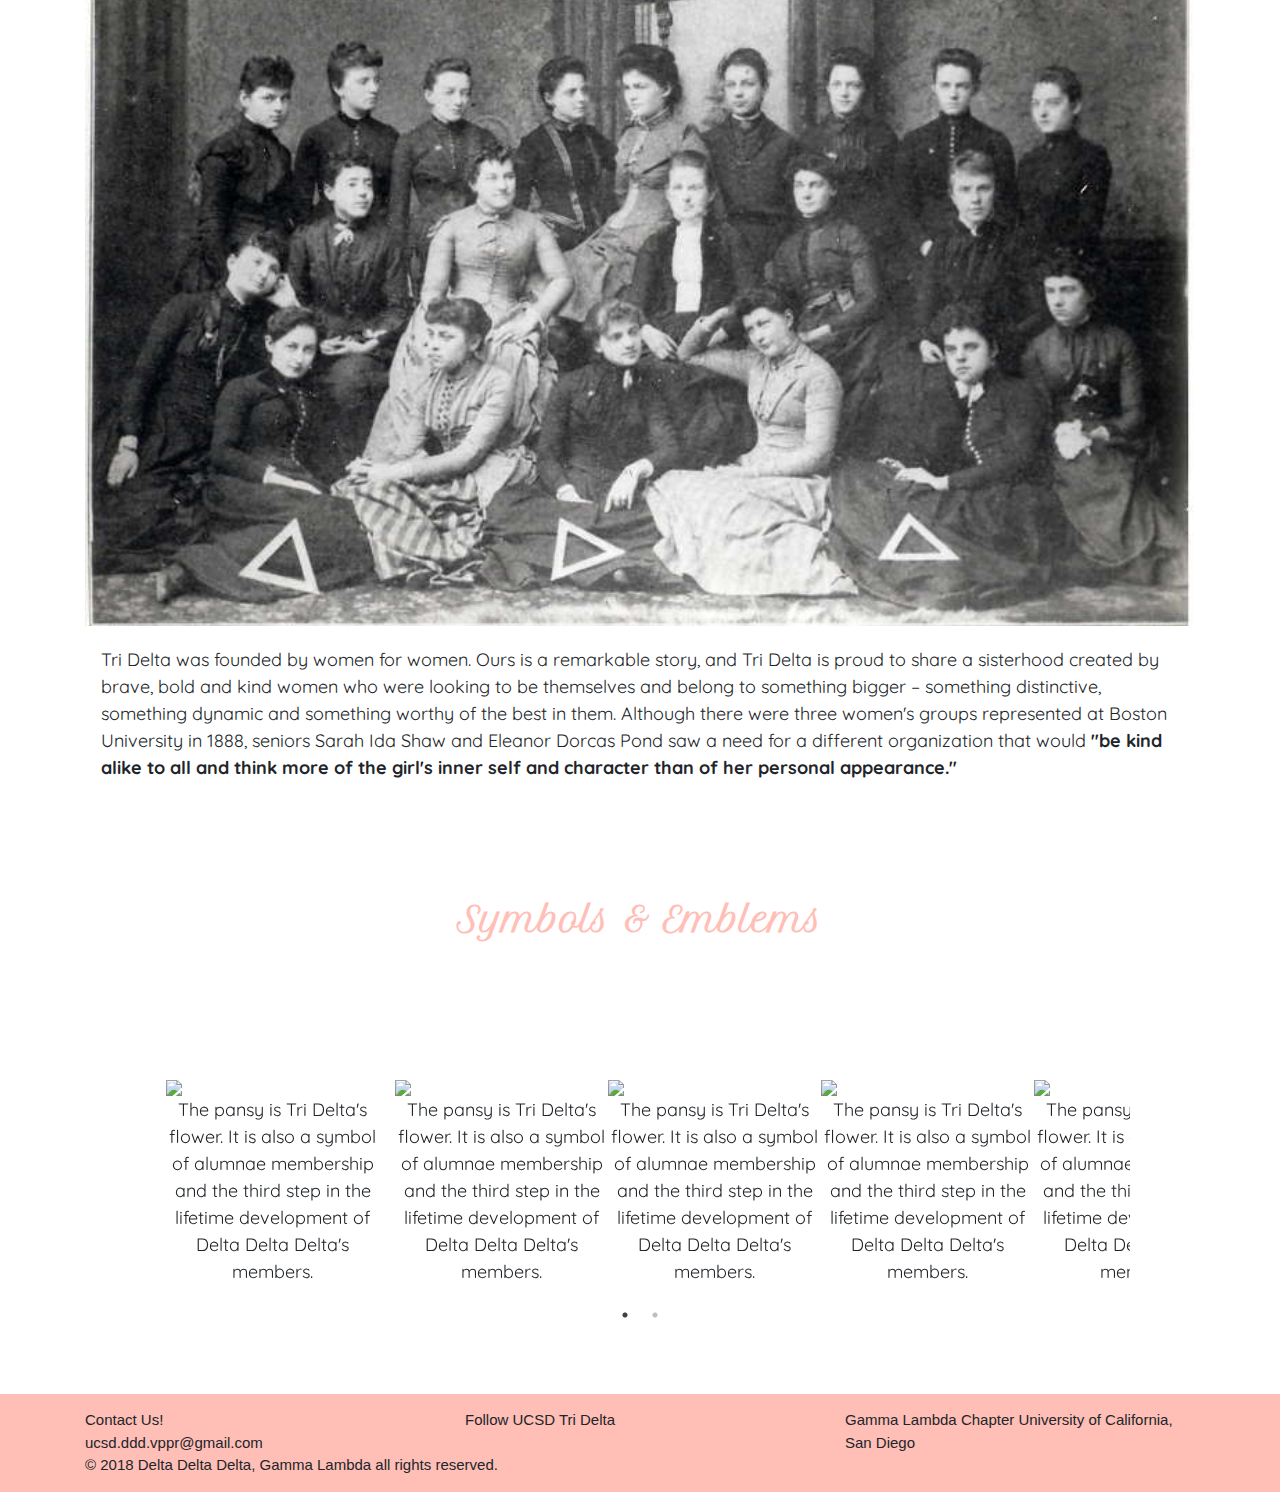
==== commit 9f5f2992: "Add files via upload" ====
--- a/aboutus.html
+++ b/aboutus.html
@@ -87,36 +87,36 @@
   <!-- BANNER IMAGE-->
 
   <div class="banner">
-    <img class="banner-image" src="./images/homepage.png">
+    <img class="banner-image" src="./images/aboutus.png">
   </div>
 
   <!-- Page Content -->
-  <div class="container w3-padding-64">
+  <div class=" w3-padding-64">
     <!--<div class = "headerstyle container w3-center tagline"> 
       <h1 style="color:#d9d9d9">Authentic  Genuine  DownToEarth</h1>
     </div> -->
 
 
     <!-- Row 1 -->
-    <div class="w3-cell-row w3-mobile">
+    <div class=" w3-cell-row w3-mobile">
 
       <!-- column 1 -->
-      <div class="w3-container w3-cell w3-mobile" style="padding-left:10px; padding-right:10px">
-
-        <div class="w3-container w3-mobile" style = "padding-bottom: 20px">
+      <div class="w3-container w3-cell w3-mobile" style="padding-left:0px; padding-right:0px">
+
+        <div class="w3-container w3-mobile desktop-style" style = "padding-bottom: 20px">
       <h1 class="w3-center title-padding" style="padding-bottom:50px">What is Tri Delta?</h1>
 
          <p class= "subtitle-padding text-color" style="padding-bottom:20px">A home away from home...</hp>
-         <p class="paragraph-style">Tri Delta is represented in hundreds of collegiate chapters throughout the US. Our Gamma Lambda chapter at UCSD is founded on a platform of <b>leadership, perpetual bonds of friendship, and a womanly character</b>. It is best described by its sisters as a <b>"home away from home"</b>, a comfortable place where love, respect, and support can always be found. </p>
+         <p class="paragraph-style">Tri Delta is represented in hundreds of collegiate chapters throughout the US. Our Gamma Lambda chapter at UCSD is founded on a platform of <b>leadership</b>, <b>perpetual bonds of friendship</b>, and <b>a womanly character</b>. It is best described by its sisters as a <b>"home away from home"</b>, a comfortable place where love, respect, and support can always be found. </p>
 
        </div>
      </div>
 
      <!-- column 2 -->
-     <div class="w3-cell w3-mobile w3-hover-shadow" style="width:30%;">
-
-        <img src="images/about-us/our-story.jpg" style = "width:100%" alt="about-us-1">
-        <p class="w3-panel" style="line-height:1.6em">"Our individual sisters are never defined by our chapter; rather, it is the quality and diversity of our sisters that define us."</p>
+     <div class="w3-cell w3-mobile" style="width:30%;">
+
+        <img src="images/about-us/our-story.jpg" class=" w3-hover-shadow" style = "width:100%" alt="about-us-1">
+        <p class=" w3-container paragraph-style" style="padding-top: 10px">"Our individual sisters are never defined by our chapter; rather, it is the quality and diversity of our sisters that define us."</p>
     </div>
   </div>
 
@@ -124,18 +124,18 @@
     <div class="w3-cell-row w3-padding-48 w3-mobile">
 
       <!-- column 1 -->
-      <div class="w3-container w3-cell w3-mobile" style="padding-left:10px; padding-right:10px">
-        <div class="w3-container w3-mobile" style = "padding-bottom: 20px">
+      <div class=" w3-container w3-cell w3-mobile" style="padding-left:0px; padding-right:0px">
+        <div class="w3-container w3-mobile desktop-style" style = "padding-bottom: 20px">
           <h1 class="w3-center title-padding" style="padding-bottom:50px">Our Diverse Group</h1>
-         <p class="paragraph-style">Our chapter contains women involved in all majors, various campus organizations, as well as representatives of UCSD's Student Councils and Associated Students. We have ladies pursuing careers as future doctors, lawyers, teachers, environmental and social advocates, conservationists, political leaders, and so much more. With an Officer's Council of over 20 sisters, our chapter provides many opportunities for leadership positions and involvement, helping our women grow and become strong leaders in their workplace and communities. </p>
+         <p class="paragraph-style ">Our chapter contains women involved in all majors, various campus organizations, as well as representatives of UCSD's Student Councils and Associated Students. We have ladies pursuing careers as future doctors, lawyers, teachers, environmental and social advocates, conservationists, political leaders, and so much more. With an Officer's Council of over 20 sisters, our chapter provides many opportunities for leadership positions and involvement, helping our women grow and become strong leaders in their workplace and communities. </p>
        </div>
      </div>
 
      <!-- column 2 -->
      <div class="w3-cell w3-mobile w3-center" style = "width:30%">
-        <img src="images/about-us/about-us-4.jpg" style = "width:100%" alt="about-us-2">
-        <div style= "padding-bottom:5px;"></div>
-        <img src="images/about-us/about-us-5.jpg"  style = "width:100%" alt="about-us-3">
+        <img src="images/about-us/about-us-4.jpg" class=" w3-hover-shadow" style = "width:100%" alt="about-us-2">
+        <div style= "padding-bottom:10px;"></div>
+        <img src="images/about-us/about-us-5.jpg"  class=" w3-hover-shadow" style = "width:100%" alt="about-us-3">
     </div>
   </div>
 
@@ -143,12 +143,17 @@
     <div class="w3-cell-row w3-padding-48 w3-mobile">
 
       <!-- column 1 -->
+        <div class=" w3-container w3-mobile">
+
           <h1 class="w3-center title-padding" style="padding-bottom:50px"> History of Tri Delta</h1>
+       </div>  
+       <div class="w3-mobile"> 
           <img src="images/about-us/history.jpg" style = "width:100% " alt="about-us-2">
-
-         <p class="paragraph-style" style= "padding-top:20px">Tri Delta was founded by women for women. Ours is a remarkable story, and Tri Delta is proud to share a sisterhood created by brave, bold and kind women who were looking to be themselves and belong to something bigger – something distinctive, something dynamic and something worthy of the best in them. <br> Although there were three women's groups represented at Boston University in 1888, seniors Sarah Ida Shaw and Eleanor Dorcas Pond saw a need for a different organization that would "be kind alike to all and think more of the girl's inner self and character than of her personal appearance."</p>
+      </div>
+      <div class = "w3-container w3-mobile">
+         <p class="paragraph-style" style= "padding-top:20px">Tri Delta was founded by women for women. Ours is a remarkable story, and Tri Delta is proud to share a sisterhood created by brave, bold and kind women who were looking to be themselves and belong to something bigger – something distinctive, something dynamic and something worthy of the best in them. Although there were three women's groups represented at Boston University in 1888, seniors Sarah Ida Shaw and Eleanor Dorcas Pond saw a need for a different organization that would <b>"be kind alike to all and think more of the girl's inner self and character than of her personal appearance."</b></p>
      </div>
-
+   </div>
     <div class="w3-center w3-mobile">
       <h1 class="w3-center title-padding" style="padding-bottom:80px"> Symbols & Emblems </h1> 
 
@@ -162,23 +167,25 @@
           <p>The pansy is Tri Delta's flower. It is also a symbol of alumnae membership and the third step in the lifetime development of Delta Delta Delta's members.</p>
       </div>
       <div class="w3-center">
-        <img src="images/aboutlogo.png" class = "w3-center" style="width:30%; text-align:center">
-          The pansy is Tri Delta's flower. It is also a symbol of alumnae membership and the third step in the lifetime development of Delta Delta Delta's members.
+        <img src="images/about-us/crest.png" class = "w3-center" style="width:100%; text-align:center padding-left: 60px">
+          <p>The pansy is Tri Delta's flower. It is also a symbol of alumnae membership and the third step in the lifetime development of Delta Delta Delta's members.</p>
       </div>
       <div class="w3-center">
-        <img src="images/pansy.png" class = "w3-center" style="width:100%">
-        The pansy is Tri Delta's flower. It is also a symbol of alumnae membership and the third step in the lifetime development of Delta Delta Delta's members.
+        <img src="images/about-us/crest.png" class = "w3-center" style="width:100%">
+        <p>The pansy is Tri Delta's flower. It is also a symbol of alumnae membership and the third step in the lifetime development of Delta Delta Delta's members.</p>
       </div>
       <div class="w3-center">
-        <img src="images/logo.png" class = "w3-center" style="width:30%; text-align:center">
-        The pansy is Tri Delta's flower. It is also a symbol of alumnae membership and the third step in the lifetime development of Delta Delta Delta's members.
+        <img src="images/about-us/crest.png" class = "w3-center" style="width:100%; text-align:center">
+        <p>The pansy is Tri Delta's flower. It is also a symbol of alumnae membership and the third step in the lifetime development of Delta Delta Delta's members.</p>
       </div>
       <div class="w3-center">
-        <img src="images/pansy.png" class = "w3-center" style="width:30%; text-align:center">
-        The pansy is Tri Delta's flower. It is also a symbol of alumnae membership and the third step in the lifetime development of Delta Delta Delta's members.
-      </div>
-    </div>
-  </div>
+        <img src="images/about-us/crest.png" class = "w3-center" style="width:100%; text-align:center">
+        <p>The pansy is Tri Delta's flower. It is also a symbol of alumnae membership and the third step in the lifetime development of Delta Delta Delta's members.</p>
+      </div>
+    </div>
+  </div>
+    </div>
+
 </div>
 
 
@@ -209,43 +216,69 @@
 
 
 <!--FOOTER START -->   
-<footer class="py-3" style="background-color:#FEA17E">
-  <div class="container">
+  <footer class="py-3 foot" style="background-color:#FFBFB7">
+   <div class="container">
     <div class="row">
 
-      <div class="col-sm-4">
-        <div class="footer-text1">Delta Delta Delta <br> Gamma Lambda <br><br>University of California, San Diego</div>
-      </div>
-
-      <div class="col-sm-4 login">
-        <div class="footer-text">
-          GINsystem Log In
+       <!-- Contacts Us-->
+      <div class="col-sm-4 contact">
+        <div class="contact-us">
+            Contact Us!
+          </div>
+          <div class="vppr-email">
+            ucsd.ddd.vppr@gmail.com
+          </div>
+      </div>
+
+      <!-- Social Media Icons-->
+      <div class="social col-sm-4">
+        <div class="footer-text2">
+          Follow UCSD Tri Delta
         </div>
-        <div class="ginsystem-login">
-          <form action="https://app.ginsystem.us/login" method="post" target="blank">
-            <input type="hidden" name="parent_group" value="ddd">
-            <input type="text" name="username" class="username form-control" placeholder="Delta Delta Delta Username" required>
-            <input type="password" name="password" class="password form-control" placeholder="Delta Delta Delta Password" required>
-            <button type="submit" class="btn btn-default gin-login">Log In</button>
-          </form>
+        <div class="social-media">
+          <a href="https://www.instagram.com/trideltaucsd/">
+            <i class="fab ho fa-instagram"></i>
+          </a>
+          <a href="https://www.facebook.com/ucsdtridelta/">
+            <i class="fab ho fa-facebook-f"></i>
+          </a>
+          <i class="fab ho fa-pinterest-p"></i>
+          <a href="http://ucsdtridelta.tumblr.com/">
+            <i class="fab ho fa-tumblr"></i>
+          </a>
+          <a href="https://twitter.com/dddatucsd">
+            <i class="fab ho fa-twitter"></i>
+          </a>
         </div>
       </div>
 
-      <!-- Social Media Icons-->
-      <div class="col-sm-4">
-        <div class="footer-text2">Follow UCSD Tri Delta</div>
-        <div class="social-media">
-          <i class="fab fa-facebook-f"></i>
-          <i class="fab fa-instagram"></i>
-          <i class="fab fa-tumblr"></i>
-          <i class="fab fa-pinterest-p"></i>
-          <i class="fab fa-twitter"></i>
+      <div class="col-sm-4 chapter">
+        <!-- <div class="login">
+          <div class="footer-text">
+            GINsystem Log In
+          </div>
+          <div class="ginsystem-login">
+            <form action="https://app.ginsystem.us/login" method="post" target="blank">
+              <input type="hidden" name="parent_group" value="ddd">
+              <input type="text" name="username" class="username form-control" placeholder="Delta Delta Delta Username" required>
+              <input type="password" name="password" class="password form-control" placeholder="Delta Delta Delta Password" required>
+              <button type="submit" class="btn btn-default gin-login">Log In</button>
+            </form>
+          </div>
+          <div class="forgot">
+            <a href="https://imis.tridelta.org/dddimis/DDDMembers/recover-password" target="_blank">Can't Login?</a>
+          </div>
         </div>
-      </div><!--col-sm-4-->
-
-    </div><!--row-->
-  </div> <!--container-->
-</footer>
+      </div> -->
+      Gamma Lambda Chapter 
+      University of California, San Diego
+    </div>
+   </div>
+  <div class="copy-right"><!--row-->
+    &copy; 2018 Delta Delta Delta, Gamma Lambda all rights reserved.​
+  </div>
+  </footer>
+  <!-- FOOTER END -->
 
 <!-- Bootstrap core JavaScript -->
 <script src="vendor/jquery/jquery.min.js"></script>
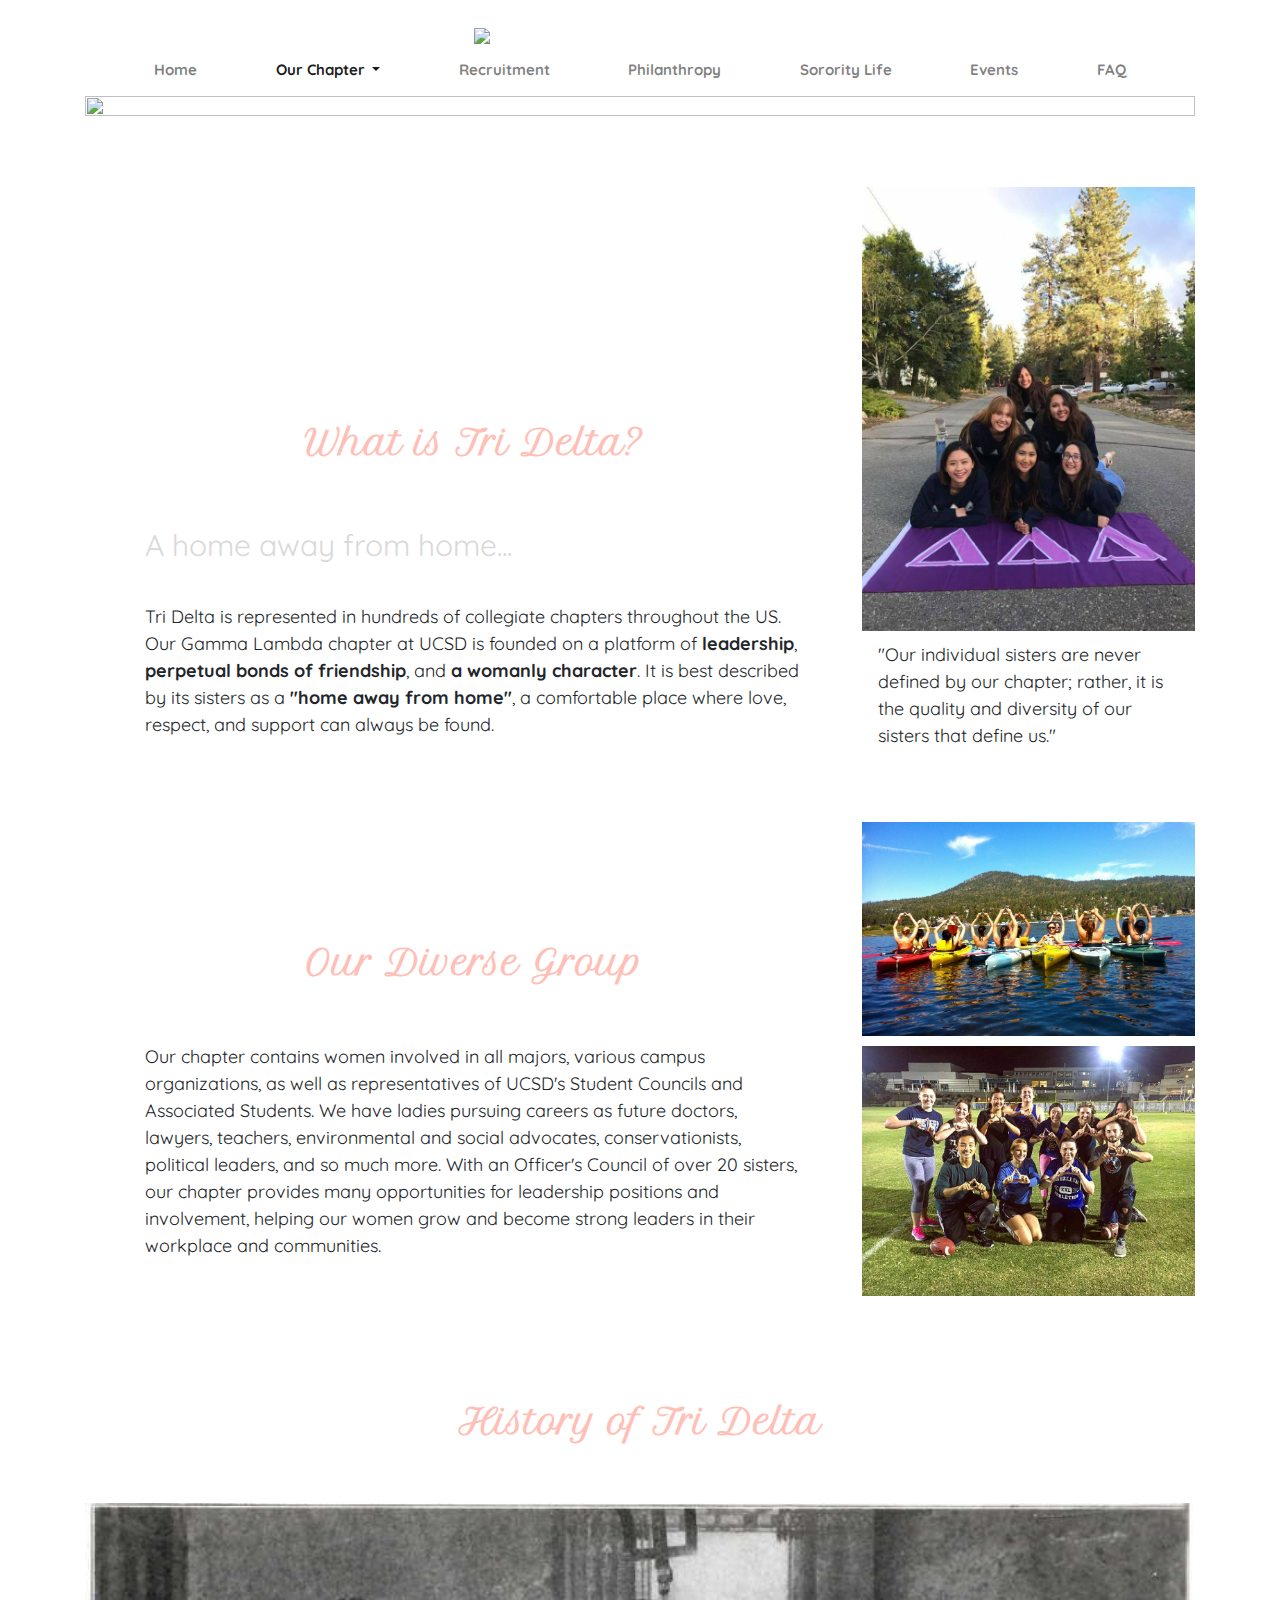
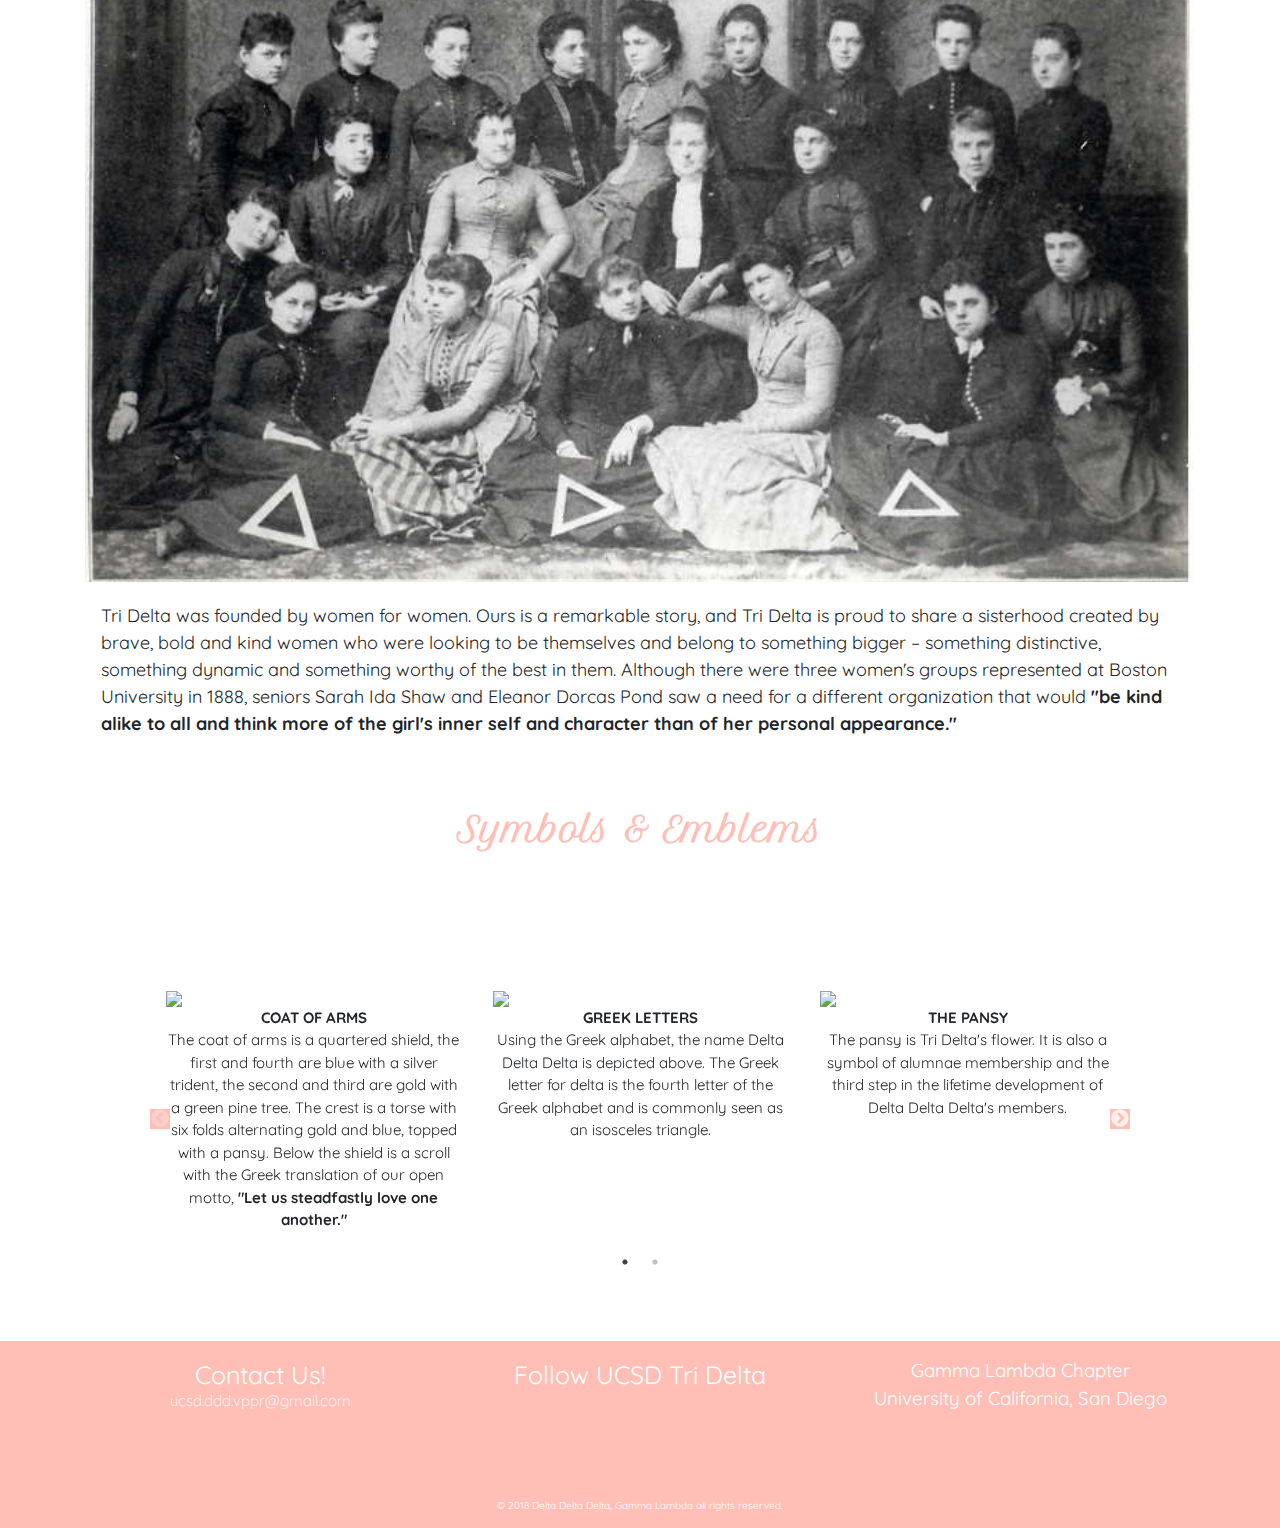
==== commit acf76cd4: "Add files via upload" ====
--- a/aboutus.html
+++ b/aboutus.html
@@ -31,9 +31,7 @@
   <script src="https://cdnjs.cloudflare.com/ajax/libs/popper.js/1.12.9/umd/popper.min.js"></script>
   <script defer src="https://use.fontawesome.com/releases/v5.0.7/js/all.js"></script>
   <script defer src="/vendor/bootstrap/js/fontawesome-all.js"></script>
-  <script src="vendor/jquery/jquery.min.js"></script>
   <script src="vendor/bootstrap/js/bootstrap.min.js"></script>
-  <script src="vendor/bootstrap/js/bootstrap.bundle.min.js"></script>
 </head>
 
 <body>
@@ -49,11 +47,11 @@
             </button>
             <div class="navbar-collapse collapse" id="navbar10">
                 <ul class="navbar-nav nav-fill w-100">
-                    <li class="nav-item active">
+                    <li class="nav-item">
                         <a class="nav-link" href="index.html">Home</a>
                     </li>
                     <li class="nav-item dropdown">
-                      <a class="nav-link dropdown-toggle" href="#" id="navbarDropdown" role="button" data-toggle="dropdown" aria-haspopup="true" aria-expanded="false">
+                      <a class="nav-link dropdown-toggle active" href="#" id="navbarDropdown" role="button" data-toggle="dropdown" aria-haspopup="true" aria-expanded="false">
                         Our Chapter
                       </a>
                       <div class="dropdown-menu" aria-labelledby="navbarDropdown">
@@ -72,11 +70,11 @@
                     <li class="nav-item">
                         <a class="nav-link" href="sisterhood.html">Sorority Life</a>
                     </li>
-                    <!-- <li class="nav-item">
-                        <a class="nav-link" href="leadership.html">Leadership</a>
-                    </li> -->
                     <li class="nav-item">
                         <a class="nav-link" href="events.html">Events</a>
+                    </li>
+                    <li class ="nav-item">
+                      <a class = "nav-link" href="FAQ.html">FAQ</a>
                     </li>
                 </ul>
             </div>
@@ -163,25 +161,31 @@
 
     <div class=" mySlides">
       <div class="w3-container w3-center">
-        <img src="images/about-us/crest.png" class = "w3-center" style="width:100%; text-align:center padding-left: 50px">
-          <p>The pansy is Tri Delta's flower. It is also a symbol of alumnae membership and the third step in the lifetime development of Delta Delta Delta's members.</p>
-      </div>
-      <div class="w3-center">
-        <img src="images/about-us/crest.png" class = "w3-center" style="width:100%; text-align:center padding-left: 60px">
-          <p>The pansy is Tri Delta's flower. It is also a symbol of alumnae membership and the third step in the lifetime development of Delta Delta Delta's members.</p>
-      </div>
-      <div class="w3-center">
-        <img src="images/about-us/crest.png" class = "w3-center" style="width:100%">
-        <p>The pansy is Tri Delta's flower. It is also a symbol of alumnae membership and the third step in the lifetime development of Delta Delta Delta's members.</p>
-      </div>
-      <div class="w3-center">
-        <img src="images/about-us/crest.png" class = "w3-center" style="width:100%; text-align:center">
-        <p>The pansy is Tri Delta's flower. It is also a symbol of alumnae membership and the third step in the lifetime development of Delta Delta Delta's members.</p>
-      </div>
-      <div class="w3-center">
-        <img src="images/about-us/crest.png" class = "w3-center" style="width:100%; text-align:center">
-        <p>The pansy is Tri Delta's flower. It is also a symbol of alumnae membership and the third step in the lifetime development of Delta Delta Delta's members.</p>
-      </div>
+        <img src="images/about-us/symbols/asset-5.png" class = "w3-center" style="width:100%;">
+          <p class="adjusted-size"><b> COAT OF ARMS</b> <br>The coat of arms is a quartered shield, the first and fourth are blue with a silver trident, the second and third are gold with a green pine tree. The crest is a torse with six folds alternating gold and blue, topped with a pansy. Below the shield is a scroll with the Greek translation of our open motto, <b>"Let us steadfastly love one another."</b></p>
+      </div>
+      <div class="w3-container w3-center">
+        <img src="images/about-us/symbols/Asset-3@3x.png" class = "w3-center" style="width:100%">
+         <p class="adjusted-size"><b style="text-align:center">GREEK LETTERS</b><br>Using the Greek alphabet, the name Delta Delta Delta is depicted above. The Greek letter for delta is the fourth letter of the Greek alphabet and is commonly seen as an isosceles triangle.</p>
+      </div>
+      <div class="w3-container w3-center">
+        <img src="images/about-us/symbols/Asset-6.png" class = "w3-center" style="width:100%; text-align:center">
+         <p class="adjusted-size"><b style="text-align:center">THE PANSY</b><br>The pansy is Tri Delta's flower. It is also a symbol of alumnae membership and the third step in the lifetime development of Delta Delta Delta's members.</p>
+      </div>
+      <div class="w3-container w3-center">
+        <img src="images/about-us/symbols/Asset-1@3x.png" class = "w3-center" style="width:100%;">
+          <p class="adjusted-size"><b style="text-align:center">THE PINE</b><br>The tree of Tri Delta is the pine tree. The pine is also a symbol of Tri Delta's collegiate members because it represents growth and lofty aspirations.</p>
+      </div>
+
+      <div class="w3-container w3-center">
+        <img src="images/about-us/symbols/Asset-2@3x.png" class = "w3-center" style="width:100%; text-align:center">
+        <p class="adjusted-size"><b style="text-align:center">THE PEARL</b><br>The jewel of Tri Delta is pearl. Because it is the only jewel that grows, developing from a tiny grain of sand into a thing of great value and beauty, it is a symbol of the Fraternity's new members.</p>
+      </div>
+      <div class="w3-container w3-center">
+        <img src="images/about-us/symbols/Asset-4@3x.png" class = "w3-center" style="width:100%; text-align:center">
+         <p class="adjusted-size"><b style="text-align:center">THE DOLPHIN</b><br>Recognized as a good omen by the ancient Greeks, the dolphin is a symbol of clear skies and smooth sailing. It symbolizes rebirth, friendship and leadership. In Tri Delta, the dolphin has a particular significance for Fraternity leaders.</p>
+      </div>
+
     </div>
   </div>
     </div>
@@ -253,24 +257,8 @@
       </div>
 
       <div class="col-sm-4 chapter">
-        <!-- <div class="login">
-          <div class="footer-text">
-            GINsystem Log In
-          </div>
-          <div class="ginsystem-login">
-            <form action="https://app.ginsystem.us/login" method="post" target="blank">
-              <input type="hidden" name="parent_group" value="ddd">
-              <input type="text" name="username" class="username form-control" placeholder="Delta Delta Delta Username" required>
-              <input type="password" name="password" class="password form-control" placeholder="Delta Delta Delta Password" required>
-              <button type="submit" class="btn btn-default gin-login">Log In</button>
-            </form>
-          </div>
-          <div class="forgot">
-            <a href="https://imis.tridelta.org/dddimis/DDDMembers/recover-password" target="_blank">Can't Login?</a>
-          </div>
-        </div>
-      </div> -->
-      Gamma Lambda Chapter 
+
+      Gamma Lambda Chapter <br>
       University of California, San Diego
     </div>
    </div>
@@ -291,8 +279,8 @@
     dots: true,
     infinite: false,
     speed: 300,
-    slidesToShow: 4,
-    slidesToScroll: 4,
+    slidesToShow: 3,
+    slidesToScroll: 3,
     responsive: [
       {
         breakpoint: 1024,
--- a/aboutus.css
+++ b/aboutus.css
@@ -1,6 +1,5 @@
 
-
-@import url('https://fonts.googleapis.com/css?family=Quicksand');
+@import url('https://fonts.googleapis.com/css?family=League+Script|Quicksand:300,400,500,700');
 @import url('https://fonts.googleapis.com/css?family=Petit+Formal+Script');
 
 
@@ -41,7 +40,6 @@
 /* Header*/
 h1{
 	text-align: center;
-  	margin-top: 5%;
   	font-size:2.25em;
   	color: #FFBFB7;
   	font-weight: bold;
@@ -67,11 +65,11 @@
 @media (max-width: 375px) {
 	.title-padding{
 		padding-bottom: 0.4em !important;
-		text-align: left !important;
 		font-size: 1.6em !important;
 	}
 	.subtitle-padding{
-		padding-bottom:0em;
+		padding-bottom:0em !important;
+		margin-bottom:0px !important;
 		font-size:1.3em !important;
 	}
 	.header-style{
@@ -81,11 +79,22 @@
 	.paragraph-style{
 		font-size:1.1em !important;
 	}	
-
+}
+@media (min-width:1000px){
+	.desktop-style{
+		padding-left: 60px;
+		padding-right: 60px;
+	}
+}
 	/* Slick CSS */
 
 .slick-arrow, .slick-arrow:focus, .slick-arrow:active {
-  background-color: #000;
+  background-color: #FFBFB7;
+  color: #FFFFFF;
+}
+
+.button{
+	color:#FFBFB7;
 }
 
 .slick-prev {
@@ -97,7 +106,7 @@
   right: 0px;
   z-index: 5;
 }
-}
+
 
 .tagline{
 	padding-top: 80px;
@@ -126,4 +135,193 @@
 	min-height:0 !important;
 }
 
-
+.adjusted-size{
+	font-size: 1.0em !important;
+}
+
+/*---------------------------FOOTER START--------------------*/
+.ginsystem-login {
+  font-family: 'Quicksand', sans-serif;
+}
+
+.ginsystem-login input {
+  width: 80%;
+  /*font-size: 1em;*/
+  font-size: 15px;
+}
+
+.gin-login {
+  width: 80%;
+  display: block;
+  margin: 0px auto;
+  font-size:15px;
+  /*font-size: 1.25em;
+  font-size:1.25vw;*/
+  /*align-content: center;*/
+  background-color: #f6a993; 
+}
+
+.forgot {
+    font-size: 1rem;
+    color: white;
+    text-align: center;
+    font-style: italic;
+}
+
+.username, .password {
+  margin: 2.5% auto;
+}
+
+
+
+.ginsystem-login form {
+  align-content: center;
+  /*font-size: 1.25em;
+  font-size:1.25vw;*/
+  font-size:15px;
+}
+
+
+
+.footer-text{
+  /*margin-top: 5%;*/
+  color:white;
+  text-align: center;
+  font-family: 'Quicksand', sans-serif;
+  font-size: 25px;
+ /* font-size: 1.25em;
+  font-size:1.6vw;*/
+  font-weight: bold;
+  align-content: center;
+}
+
+.footer-text1{
+  margin-top: 10%;
+  color:white;
+  text-align: center;
+  font-family: 'Quicksand', sans-serif;
+  font-size: 20px;
+  /*font-size: 1em;
+  font-size:1.6vw;*/
+  font-weight: bold;
+  align-content: center;
+}
+
+.footer-text1 > .gamma-lambda{
+  /*font-size:1vw;*/
+  font-size:15px;
+  font-style: italic;
+  margin-bottom: 4%;
+}
+.footer-text2{
+ /* margin-top: 5%;*/
+  margin-bottom: 1%;
+  color:white;
+  text-align: center;
+  font-family: 'Quicksand', sans-serif;
+  font-size: 25px;
+/*  font-size: 1.25em;
+  font-size:2.1vw;*/
+/*  font-weight: bolder;*/
+  align-content: center;
+}
+
+.contact-us{
+  /*margin-top: 3%;*/
+  /*margin-bottom: 2vh;*/
+  color:white;
+  font-family: 'Quicksand', sans-serif;
+  font-size: 25px;
+  /*font-size: 1.25em;
+  font-size:2.1vw;*/
+  /*font-weight: bolder;*/
+  align-content: center;
+  margin-bottom: 1%;
+}
+
+.contact{
+  text-align: center;
+}
+
+.social{
+  margin-bottom: 2%
+}
+
+.chapter {
+  text-align: center;
+  font-family:  'Quicksand', sans-serif;
+ /* font-weight:500;*/
+  color: white;
+  font-size: 1.25em;
+}
+
+.vppr-email{
+  margin-top: -2%;
+  margin-bottom: 2vh;
+  color:white;
+  font-family: 'Quicksand', sans-serif;
+  font-size:15px;
+  /*font-size: 1.25em;
+  font-size:1.5vw;*/
+  font-weight: lighter;
+  align-content: center;
+}
+
+
+.social-media {
+  color: white;
+  text-align: center;
+}
+
+.fa-facebook-f{
+  margin-right: 10px;
+  font-size:5vh; 
+}
+
+.ho:hover {
+    opacity: 0.5;
+}
+
+a:hover {
+    color: white;
+    text-decoration-line: none;
+}
+
+.fa-instagram{
+  margin-right: 10px;
+  font-size:5vh; 
+}
+
+.fa-pinterest-p{
+  margin-right: 10px;
+  font-size:5vh; 
+}
+
+.fa-twitter{
+  margin-right: 10px;
+  font-size:5vh; 
+  color: #ffffff;
+}
+
+.fa-tumblr{
+  margin-right: 10px;
+  font-size:5vh; 
+}
+
+.copy-right{
+  text-align: center;
+  color:#ffffff;
+  font-size:10px;
+  /*font-size:2vh;*/
+  margin-top: 1%;
+  font-family: 'Quicksand', sans-serif;
+}
+
+/* FOOTER END */
+
+
+
+
+
+
+
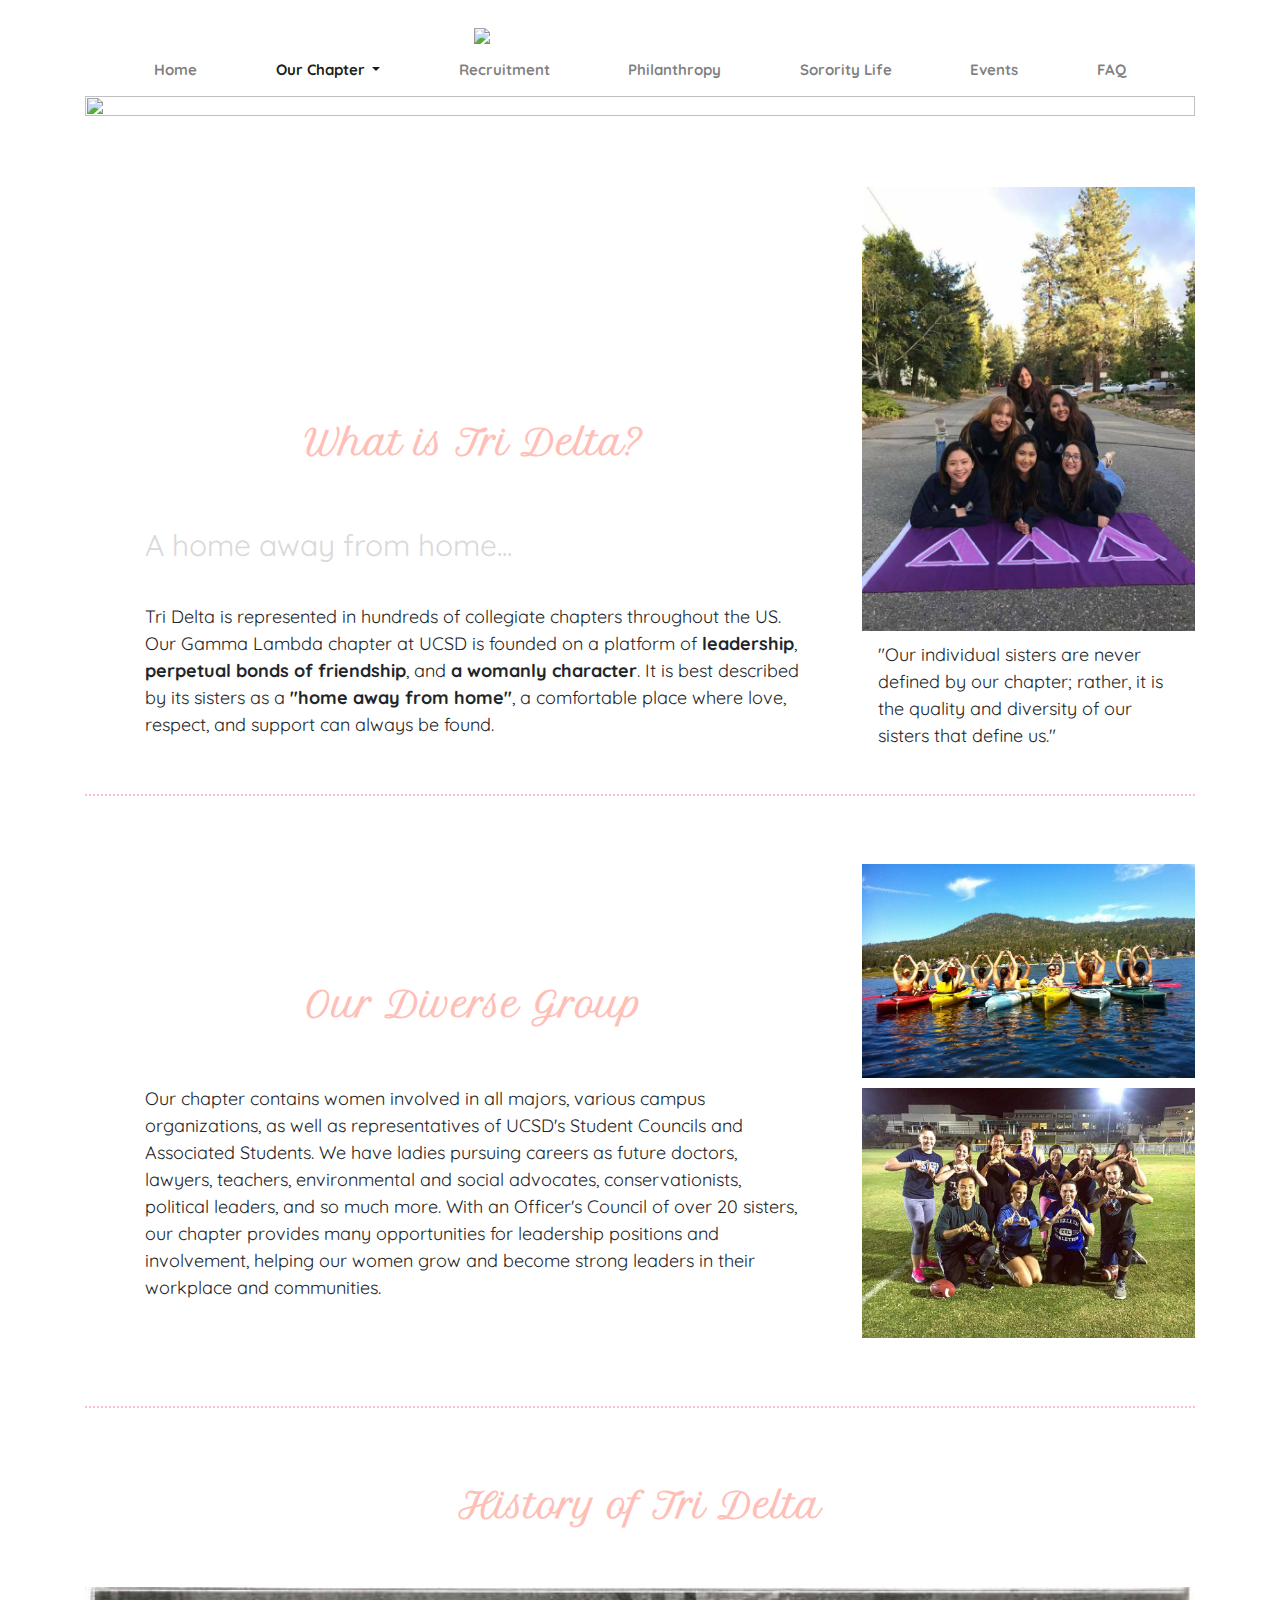
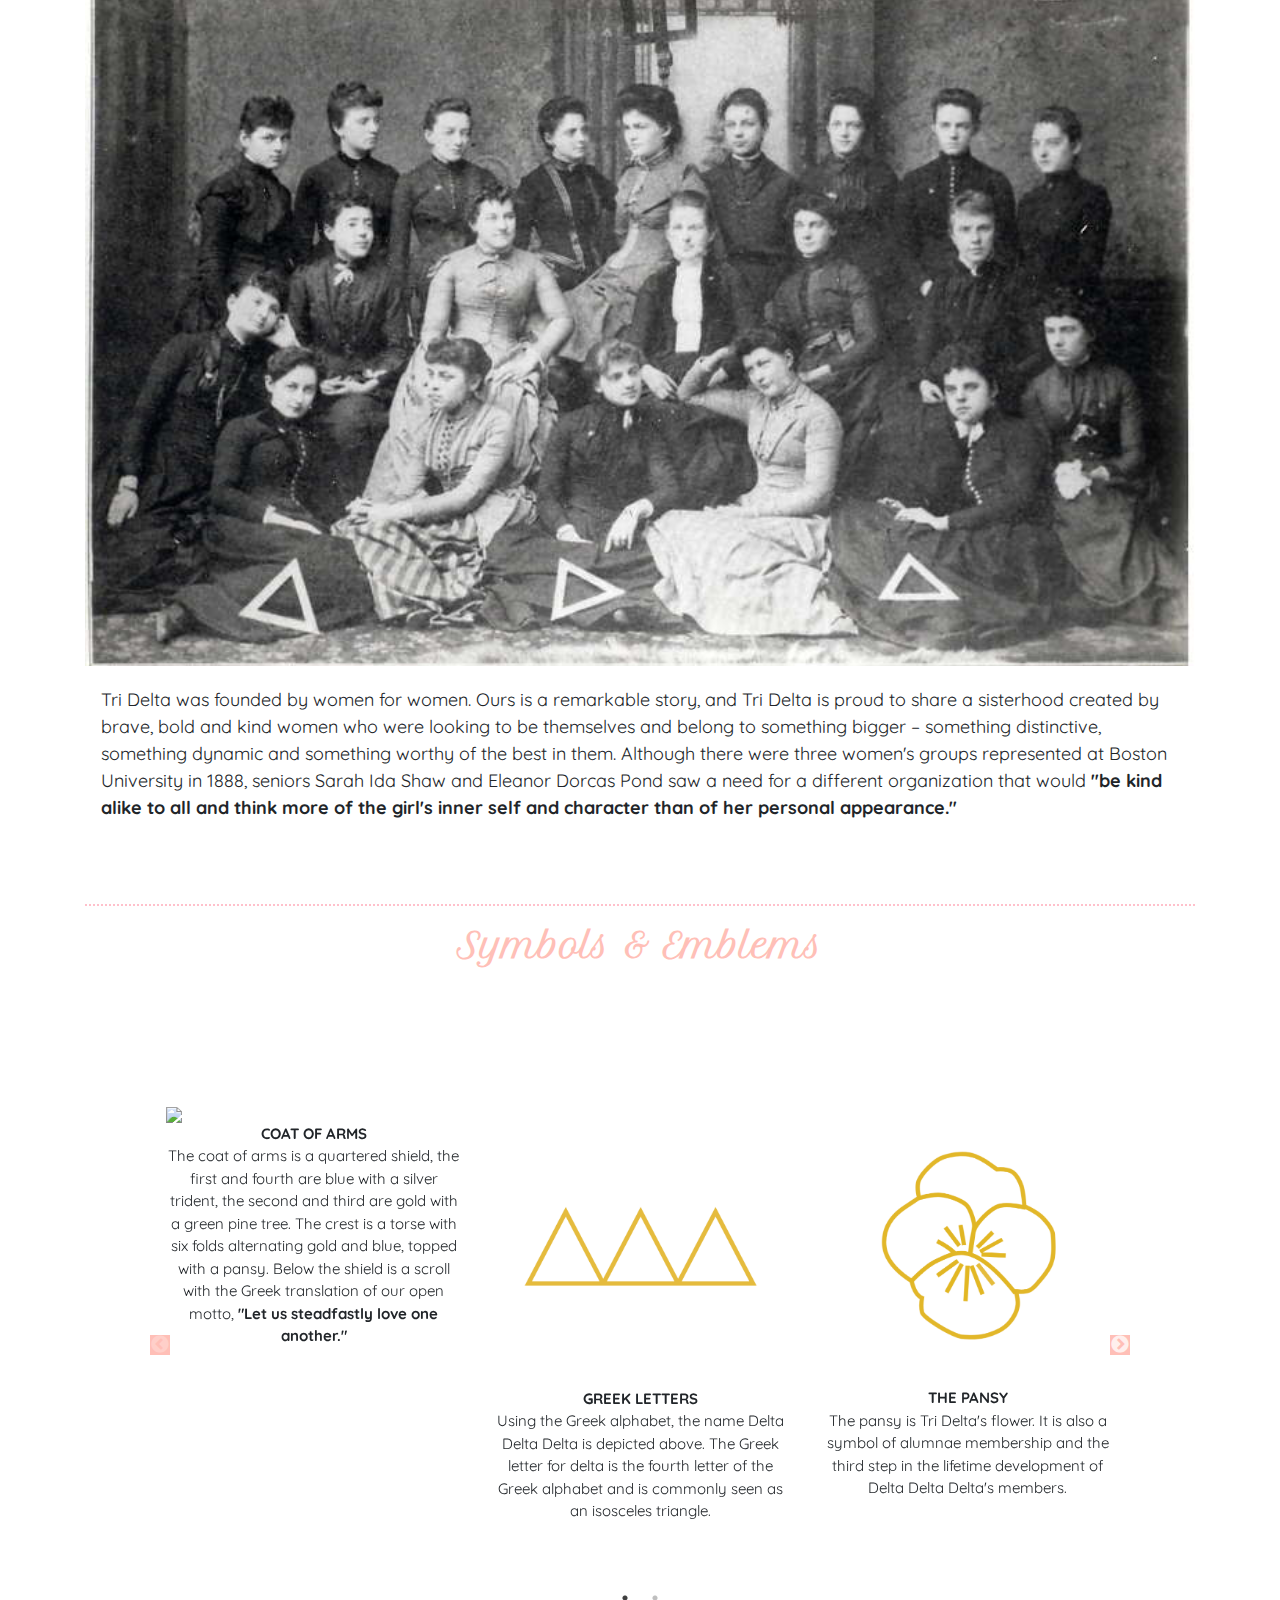
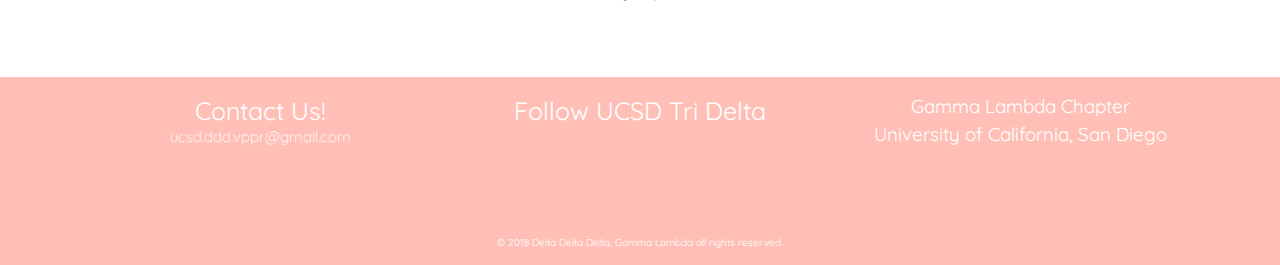
==== commit fea24865: "changes to aboutus page" ====
--- a/aboutus.html
+++ b/aboutus.html
@@ -38,7 +38,7 @@
 
 <!-- Navigation -->
   <div class="container">
-    <img class="logo" src="./images/LOGO.png">
+    <a href="index.html"><img class="logo" src="./images/LOGO.png"></a>
 
     <nav class="navbar navbar-expand-lg navbar-light bg-white">
         <div class="container">
@@ -118,6 +118,7 @@
     </div>
   </div>
 
+<hr class="style6">
     <!-- Row 2 -->
     <div class="w3-cell-row w3-padding-48 w3-mobile">
 
@@ -137,6 +138,7 @@
     </div>
   </div>
 
+<hr class="style6">
     <!-- Row 2 -->
     <div class="w3-cell-row w3-padding-48 w3-mobile">
 
@@ -152,6 +154,8 @@
          <p class="paragraph-style" style= "padding-top:20px">Tri Delta was founded by women for women. Ours is a remarkable story, and Tri Delta is proud to share a sisterhood created by brave, bold and kind women who were looking to be themselves and belong to something bigger – something distinctive, something dynamic and something worthy of the best in them. Although there were three women's groups represented at Boston University in 1888, seniors Sarah Ida Shaw and Eleanor Dorcas Pond saw a need for a different organization that would <b>"be kind alike to all and think more of the girl's inner self and character than of her personal appearance."</b></p>
      </div>
    </div>
+
+   <hr class="style6">
     <div class="w3-center w3-mobile">
       <h1 class="w3-center title-padding" style="padding-bottom:80px"> Symbols & Emblems </h1> 
 
@@ -246,7 +250,9 @@
           <a href="https://www.facebook.com/ucsdtridelta/">
             <i class="fab ho fa-facebook-f"></i>
           </a>
-          <i class="fab ho fa-pinterest-p"></i>
+          <a href="https://www.pinterest.com/DDDatUCSD/">
+            <i class="fab ho fa-pinterest-p"></i>
+          </a>
           <a href="http://ucsdtridelta.tumblr.com/">
             <i class="fab ho fa-tumblr"></i>
           </a>
--- a/aboutus.css
+++ b/aboutus.css
@@ -3,7 +3,9 @@
 @import url('https://fonts.googleapis.com/css?family=Petit+Formal+Script');
 
 
-
+hr.style6 {
+  border-top: 2px dotted pink;
+}
 
 
 .navbar{
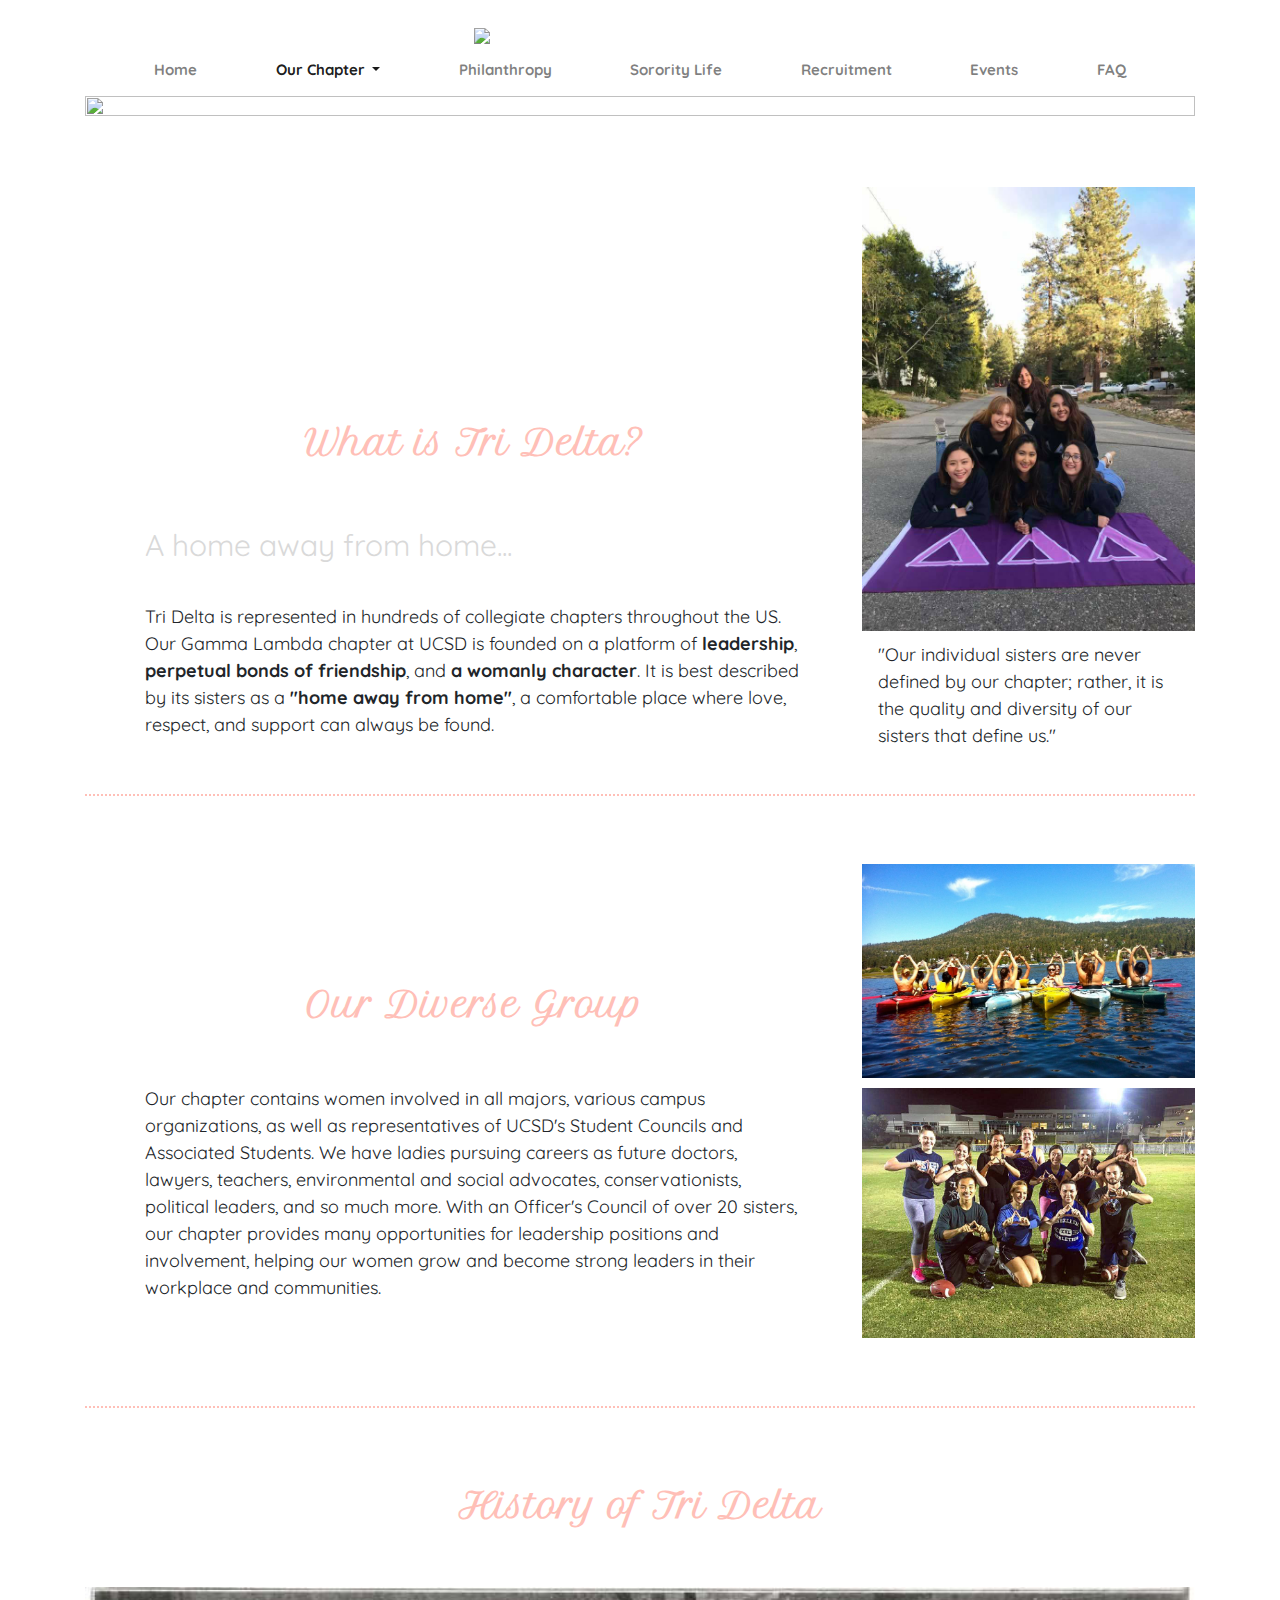
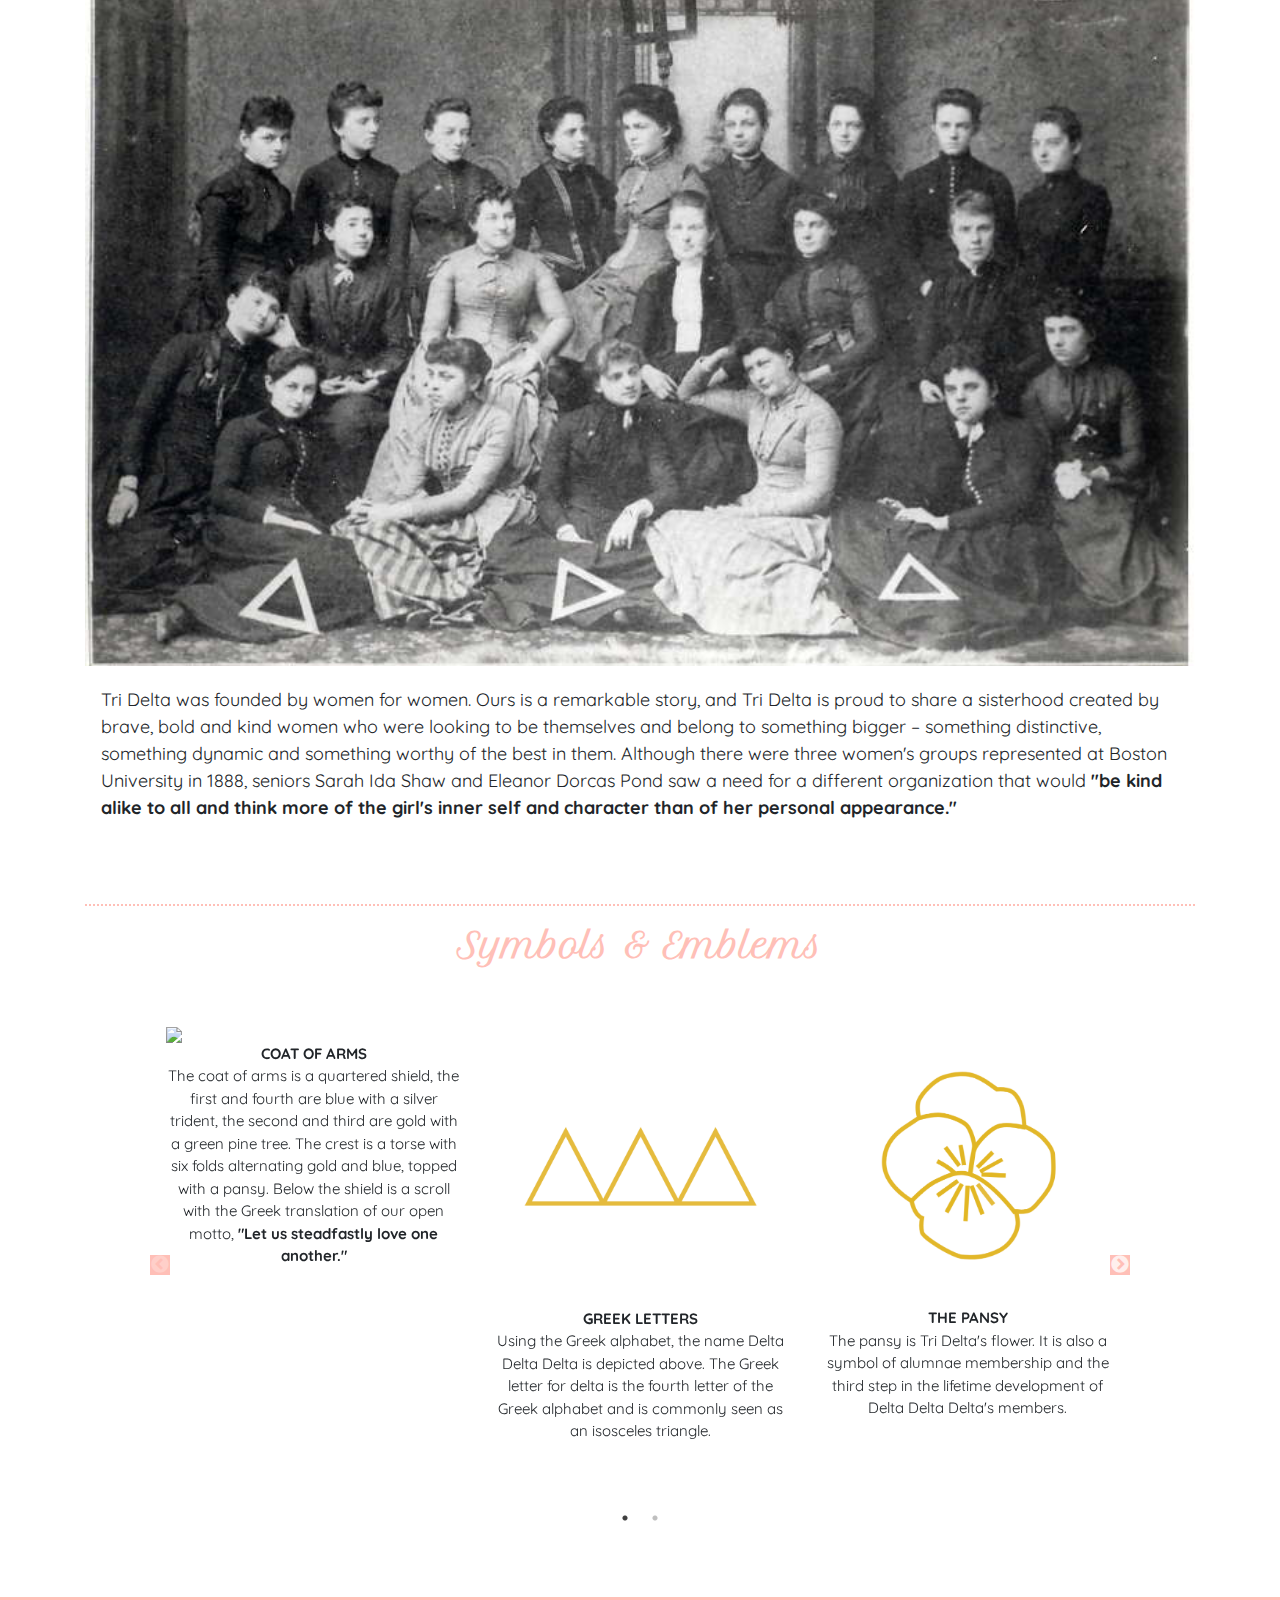
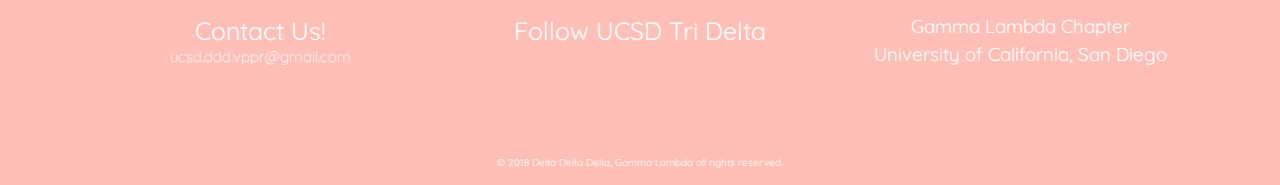
==== commit a3504db4: "fixed styling of all pages to be consistent; added call to action buttons on homepage; edited conten" ====
--- a/aboutus.html
+++ b/aboutus.html
@@ -20,10 +20,7 @@
   <link rel="stylesheet" type="text/css" href="slick/slick-theme.css"/>
 
   <!-- Custom styles for this template -->
-  <link href="aboutus.css" rel="stylesheet">
-
-  <!-- Fonts -->
-  <link href="https://fonts.googleapis.com/css?family=Handlee" rel="stylesheet" type='text/css'>
+  <link href="./css/aboutus.css" rel="stylesheet">
 
   <!-- Social Media Icons-->
   <script src="https://ajax.googleapis.com/ajax/libs/jquery/3.3.1/jquery.min.js"></script>
@@ -62,13 +59,13 @@
                         <a class="nav-link" href="aboutus.html">About Us</a>
                     </li> -->
                     <li class="nav-item">
+                        <a class="nav-link" href="philanthropy.html">Philanthropy</a>
+                    </li>
+                    <li class="nav-item">
+                        <a class="nav-link" href="sisterhood.html">Sorority Life</a>
+                    </li>
+                    <li class="nav-item">
                         <a class="nav-link" href="recruitment.html">Recruitment</a>
-                    </li>
-                    <li class="nav-item">
-                        <a class="nav-link" href="philanthropy.html">Philanthropy</a>
-                    </li>
-                    <li class="nav-item">
-                        <a class="nav-link" href="sisterhood.html">Sorority Life</a>
                     </li>
                     <li class="nav-item">
                         <a class="nav-link" href="events.html">Events</a>
@@ -157,7 +154,7 @@
 
    <hr class="style6">
     <div class="w3-center w3-mobile">
-      <h1 class="w3-center title-padding" style="padding-bottom:80px"> Symbols & Emblems </h1> 
+      <h1 class="w3-center title-padding-1"> Symbols & Emblems </h1> 
 
     </div>
 
--- a/css/aboutus.css
+++ b/css/aboutus.css
@@ -0,0 +1,334 @@
+
+@import url('https://fonts.googleapis.com/css?family=League+Script|Quicksand:300,400,500,700');
+@import url('https://fonts.googleapis.com/css?family=Petit+Formal+Script');
+
+
+hr.style6 {
+  border-top: 2px dotted #FFBFB7;
+}
+
+
+.navbar{
+  font-family: 'Quicksand', sans-serif;
+  font-weight: bold;
+}
+
+a:hover{
+  color: #FFBFB7 !important;
+}
+
+.logo {
+  width: 30%;
+  height: auto;
+  display: block;
+  margin-left: auto;
+  margin-right: auto;
+  margin-top:2.5%;
+}
+
+/*------BANNER START------*/
+.banner {
+  overflow-y: hidden;
+  display: block;
+  position: relative;
+}
+
+.banner > .banner-image {
+  width:100%;
+  height: 100%;
+  display:block;
+}
+
+/* Header*/
+h1{
+	text-align: center;
+  	font-size:2.25em;
+  	color: #FFBFB7;
+  	font-weight: bold;
+  	font-family: 'Petit Formal Script', cursive;
+}
+
+p{
+	font-family: 'Quicksand', sans-serif;
+  	font-size:1.2em;
+}
+b{
+	font-weight:1000;
+}
+
+h2{
+  	font-family: Quicksand !important;
+  	font-size: 1.2em;
+  	line-height: 1.5em;
+  	color:#4d4d4d;
+}
+
+
+@media (max-width: 375px) {
+	.title-padding{
+		padding-bottom: 0.4em !important;
+		font-size: 1.6em !important;
+	}
+	.subtitle-padding{
+		padding-bottom:0em !important;
+		margin-bottom:0px !important;
+		font-size:1.3em !important;
+	}
+	.header-style{
+		padding-bottom: 2.0em ;
+		padding-top:2.0em;
+	}
+	.paragraph-style{
+		font-size:1.1em !important;
+	}	
+}
+@media (min-width:1000px){
+	.desktop-style{
+		padding-left: 60px;
+		padding-right: 60px;
+	}
+}
+
+.title-padding-1{
+  .margin-bottom: -15%;
+}
+
+	/* Slick CSS */
+
+.slick-arrow, .slick-arrow:focus, .slick-arrow:active {
+  background-color: #FFBFB7;
+  color: #FFFFFF;
+}
+
+.button{
+	color:#FFBFB7;
+}
+
+.slick-prev {
+  left: 0px;
+  z-index: 5;
+}
+
+.slick-next {
+  right: 0px;
+  z-index: 5;
+}
+
+
+.tagline{
+	padding-top: 80px;
+	padding-bottom: 100px;
+}
+
+.text-color{
+	color:#d9d9d9;
+	font-size: 2.0em;
+}
+.w3-border-bottom{
+	border-bottom-color: #FFFFFF !important; 
+}
+
+
+.full-padding{
+	padding-top: 0px;
+	padding-bottom:0px;
+}
+.light-pink{
+	background-color: #ffe8e6;
+}
+.pink-border {
+	border-bottom:15px solid rgba(249, 154, 139, 0.14);
+	height:0 !important;
+	min-height:0 !important;
+}
+
+.adjusted-size{
+	font-size: 1.0em !important;
+}
+
+/*---------------------------FOOTER START--------------------*/
+.ginsystem-login {
+  font-family: 'Quicksand', sans-serif;
+}
+
+.ginsystem-login input {
+  width: 80%;
+  /*font-size: 1em;*/
+  font-size: 15px;
+}
+
+.gin-login {
+  width: 80%;
+  display: block;
+  margin: 0px auto;
+  font-size:15px;
+  /*font-size: 1.25em;
+  font-size:1.25vw;*/
+  /*align-content: center;*/
+  background-color: #f6a993; 
+}
+
+.forgot {
+    font-size: 1rem;
+    color: white;
+    text-align: center;
+    font-style: italic;
+}
+
+.username, .password {
+  margin: 2.5% auto;
+}
+
+
+
+.ginsystem-login form {
+  align-content: center;
+  /*font-size: 1.25em;
+  font-size:1.25vw;*/
+  font-size:15px;
+}
+
+
+
+.footer-text{
+  /*margin-top: 5%;*/
+  color:white;
+  text-align: center;
+  font-family: 'Quicksand', sans-serif;
+  font-size: 25px;
+ /* font-size: 1.25em;
+  font-size:1.6vw;*/
+  font-weight: bold;
+  align-content: center;
+}
+
+.footer-text1{
+  margin-top: 10%;
+  color:white;
+  text-align: center;
+  font-family: 'Quicksand', sans-serif;
+  font-size: 20px;
+  /*font-size: 1em;
+  font-size:1.6vw;*/
+  font-weight: bold;
+  align-content: center;
+}
+
+.footer-text1 > .gamma-lambda{
+  /*font-size:1vw;*/
+  font-size:15px;
+  font-style: italic;
+  margin-bottom: 4%;
+}
+.footer-text2{
+ /* margin-top: 5%;*/
+  margin-bottom: 1%;
+  color:white;
+  text-align: center;
+  font-family: 'Quicksand', sans-serif;
+  font-size: 25px;
+/*  font-size: 1.25em;
+  font-size:2.1vw;*/
+/*  font-weight: bolder;*/
+  align-content: center;
+}
+
+.contact-us{
+  /*margin-top: 3%;*/
+  /*margin-bottom: 2vh;*/
+  color:white;
+  font-family: 'Quicksand', sans-serif;
+  font-size: 25px;
+  /*font-size: 1.25em;
+  font-size:2.1vw;*/
+  /*font-weight: bolder;*/
+  align-content: center;
+  margin-bottom: 1%;
+}
+
+.contact{
+  text-align: center;
+}
+
+.social{
+  margin-bottom: 2%
+}
+
+.chapter {
+  text-align: center;
+  font-family:  'Quicksand', sans-serif;
+ /* font-weight:500;*/
+  color: white;
+  font-size: 1.25em;
+}
+
+.vppr-email{
+  margin-top: -2%;
+  margin-bottom: 2vh;
+  color:white;
+  font-family: 'Quicksand', sans-serif;
+  font-size:15px;
+  /*font-size: 1.25em;
+  font-size:1.5vw;*/
+  font-weight: lighter;
+  align-content: center;
+}
+
+
+.social-media {
+  color: white;
+  text-align: center;
+}
+
+.fa-facebook-f{
+  margin-right: 10px;
+  font-size:5vh; 
+}
+
+.ho:hover {
+    opacity: 0.5;
+}
+
+a:hover {
+    color: white;
+    text-decoration-line: none;
+}
+
+.fa-instagram{
+  margin-right: 10px;
+  font-size:5vh; 
+}
+
+.fa-pinterest-p{
+  margin-right: 10px;
+  font-size:5vh; 
+}
+
+.fa-twitter{
+  margin-right: 10px;
+  font-size:5vh; 
+  color: #ffffff;
+}
+
+.fa-tumblr{
+  margin-right: 10px;
+  font-size:5vh; 
+}
+
+.copy-right{
+  text-align: center;
+  color:#ffffff;
+  font-size:10px;
+  /*font-size:2vh;*/
+  margin-top: 1%;
+  font-family: 'Quicksand', sans-serif;
+}
+
+/* FOOTER END */
+
+
+
+
+
+
+
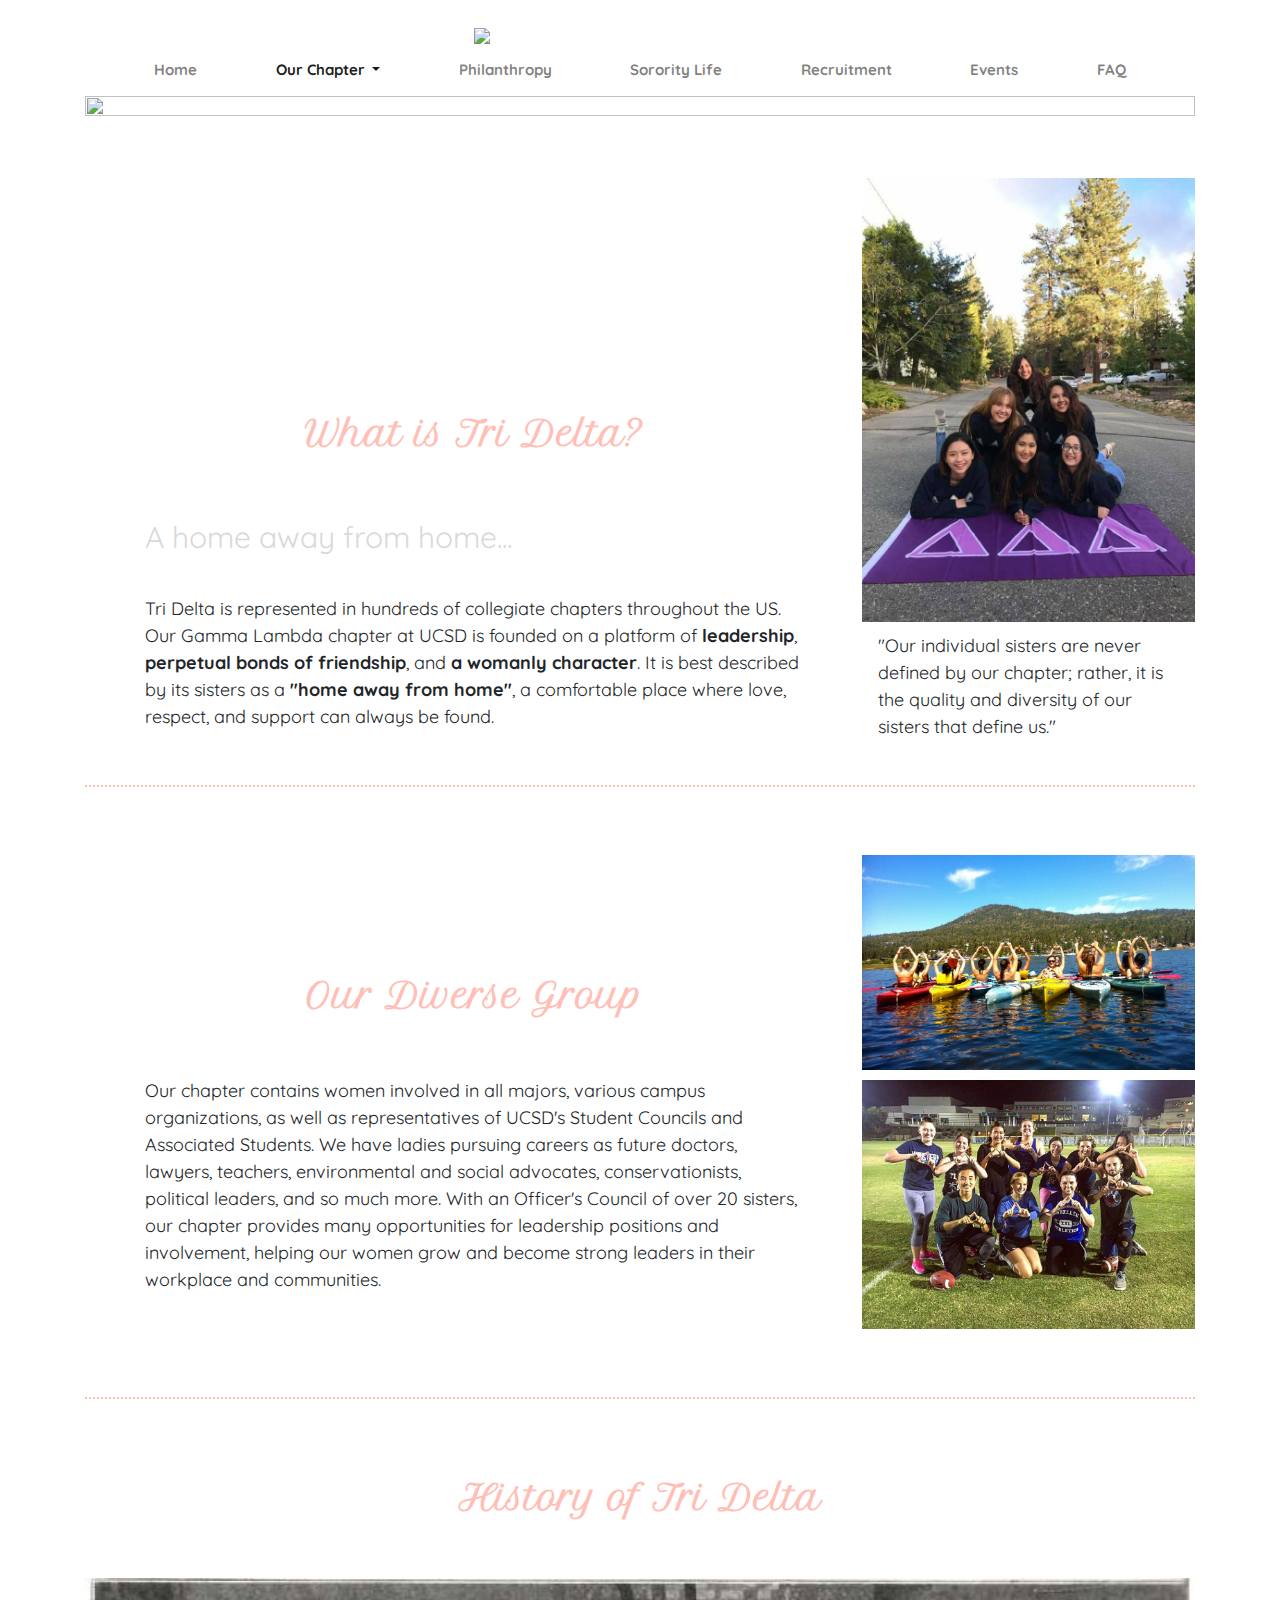
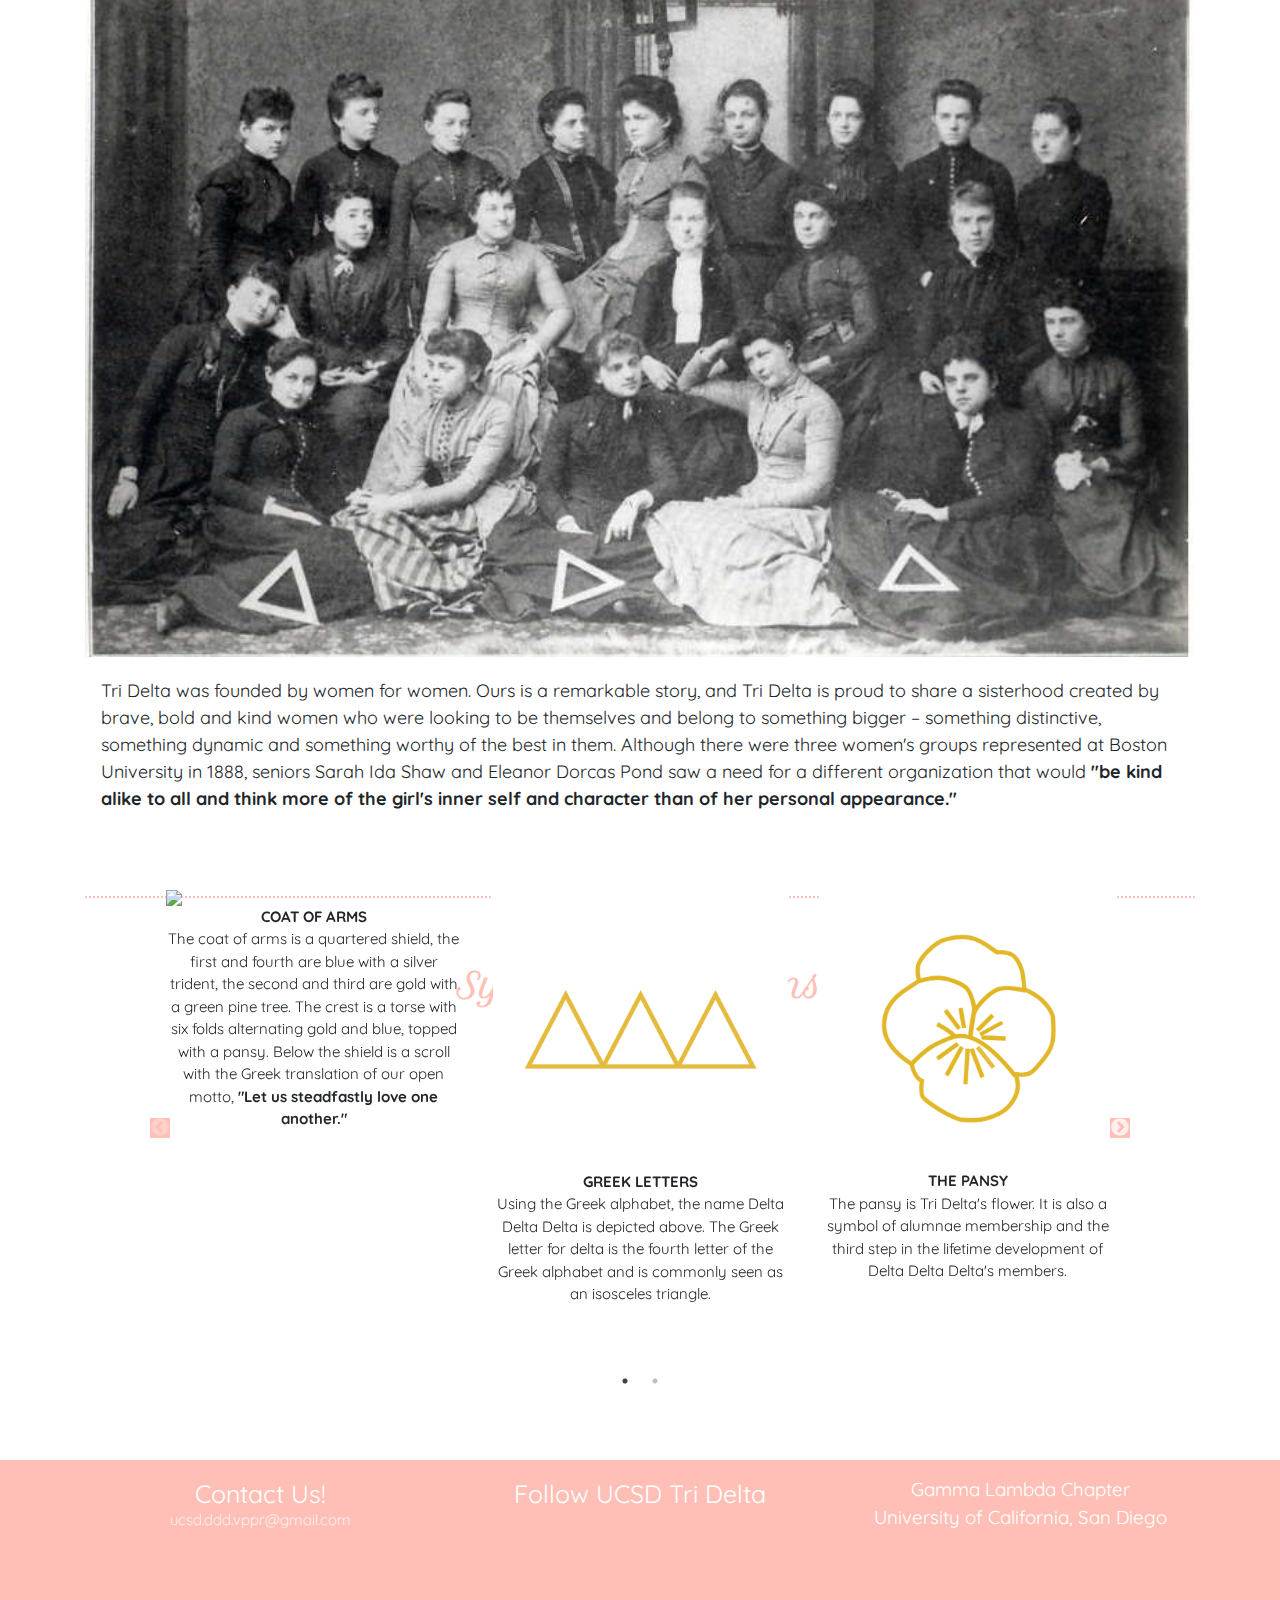
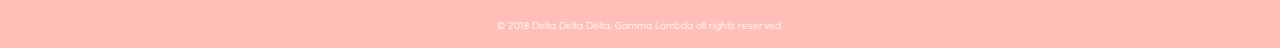
==== commit 0f74643d: "About us fixed" ====
--- a/aboutus.html
+++ b/aboutus.html
@@ -154,7 +154,7 @@
 
    <hr class="style6">
     <div class="w3-center w3-mobile">
-      <h1 class="w3-center title-padding-1"> Symbols & Emblems </h1> 
+      <h1 class="w3-center title-padding-1 title-padding"> Symbols & Emblems </h1> 
 
     </div>
 
@@ -235,7 +235,7 @@
           </div>
       </div>
 
-      <!-- Social Media Icons-->
+       <!-- Social Media Icons-->
       <div class="social col-sm-4">
         <div class="footer-text2">
           Follow UCSD Tri Delta
@@ -252,9 +252,6 @@
           </a>
           <a href="http://ucsdtridelta.tumblr.com/">
             <i class="fab ho fa-tumblr"></i>
-          </a>
-          <a href="https://twitter.com/dddatucsd">
-            <i class="fab ho fa-twitter"></i>
           </a>
         </div>
       </div>
--- a/css/aboutus.css
+++ b/css/aboutus.css
@@ -37,6 +37,11 @@
   width:100%;
   height: 100%;
   display:block;
+}
+
+.w3-padding-64{
+  padding-top: 0px !important;
+  margin-top: 5% !important;
 }
 
 /* Header*/
@@ -90,7 +95,8 @@
 }
 
 .title-padding-1{
-  .margin-bottom: -15%;
+  margin-bottom: -15%;
+  padding-top: 48px;
 }
 
 	/* Slick CSS */
@@ -286,11 +292,11 @@
 }
 
 .ho:hover {
-    opacity: 0.5;
+    opacity: 0.5 !important;
 }
 
 a:hover {
-    color: white;
+    color: #ff8778 !important;
     text-decoration-line: none;
 }
 
